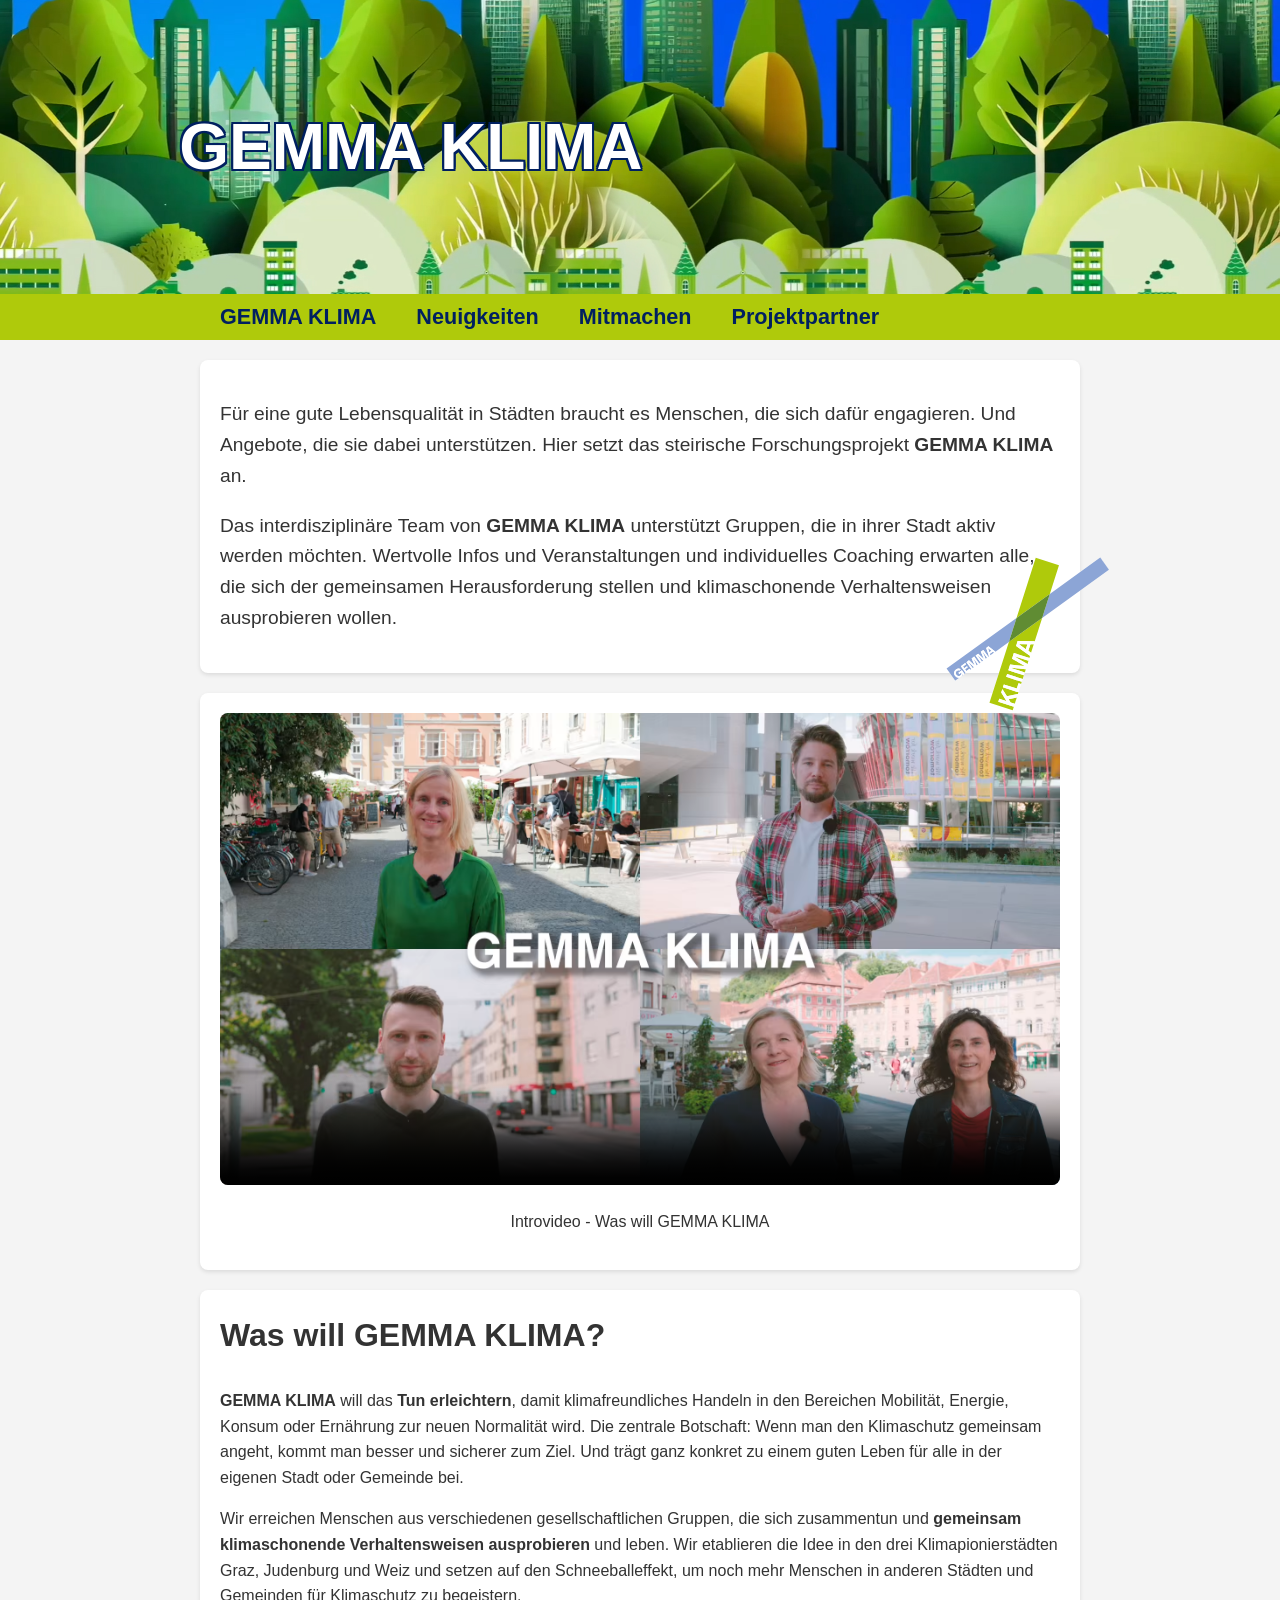
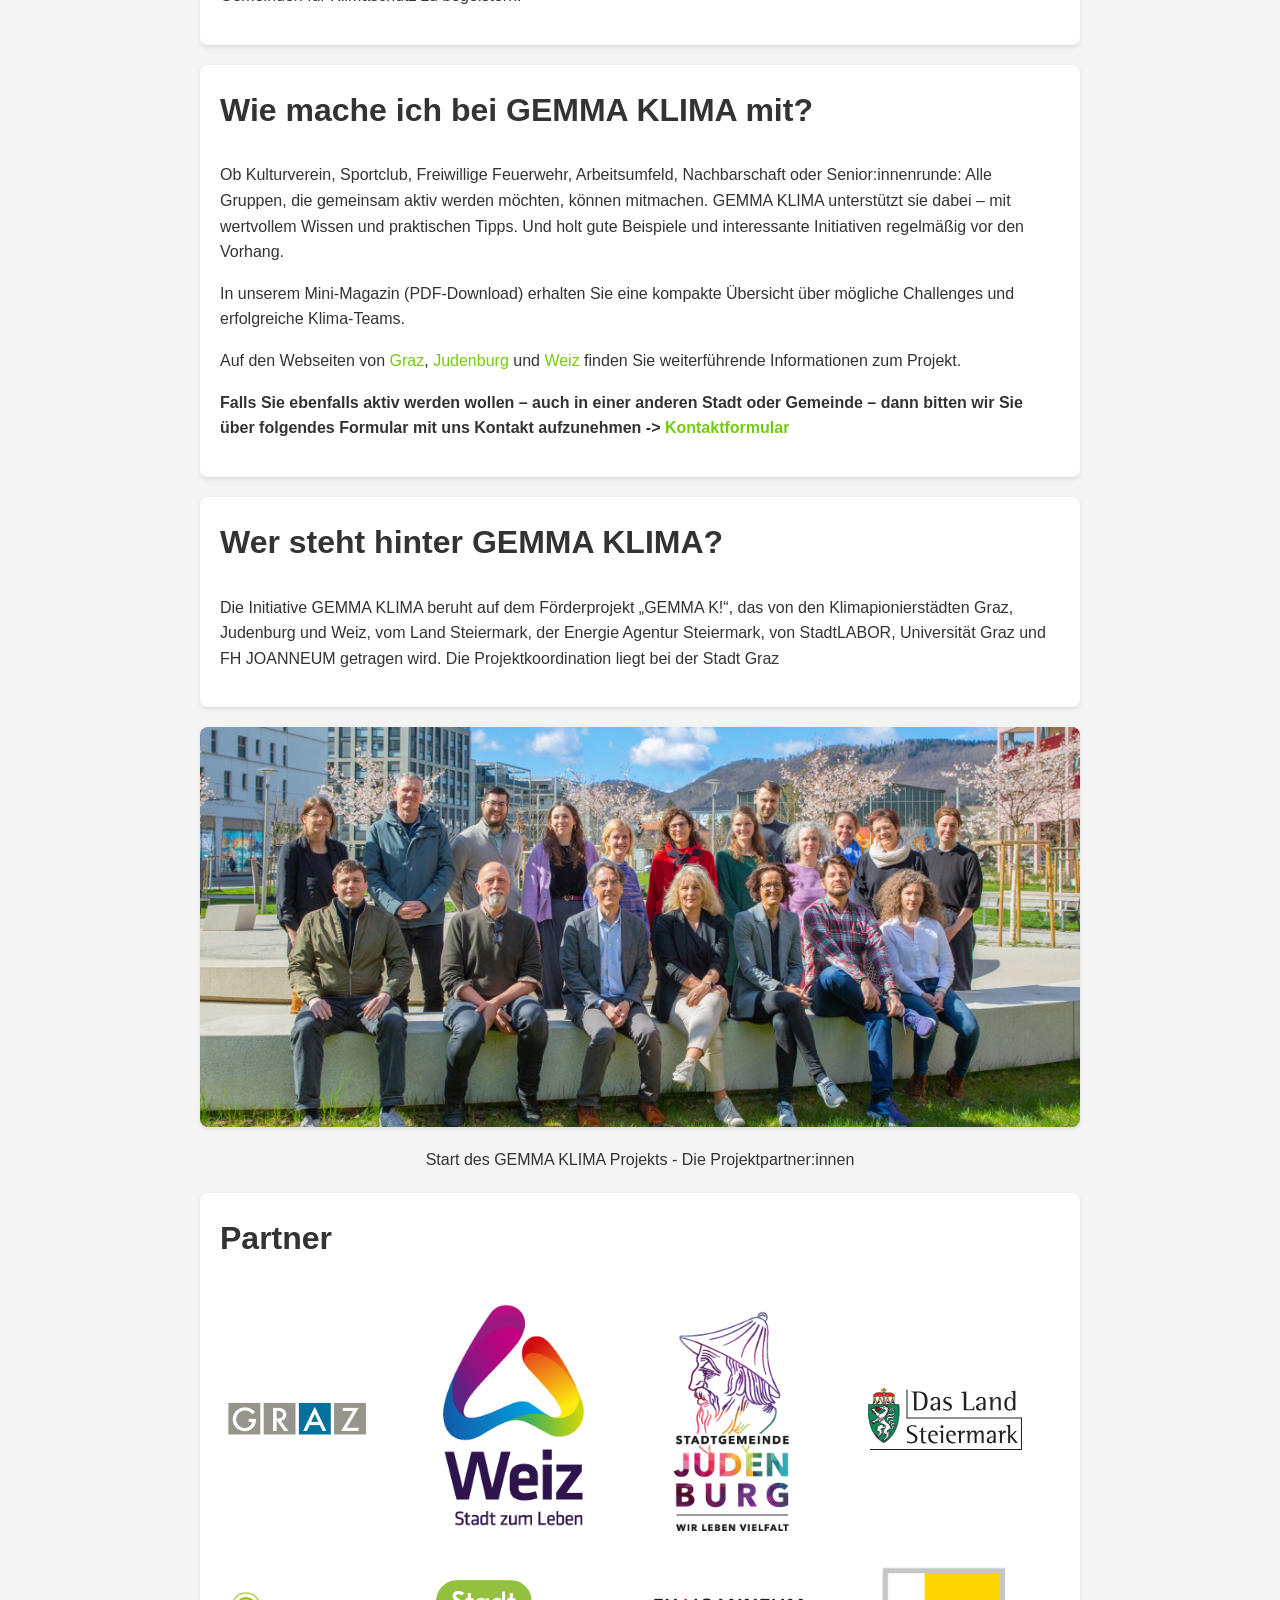
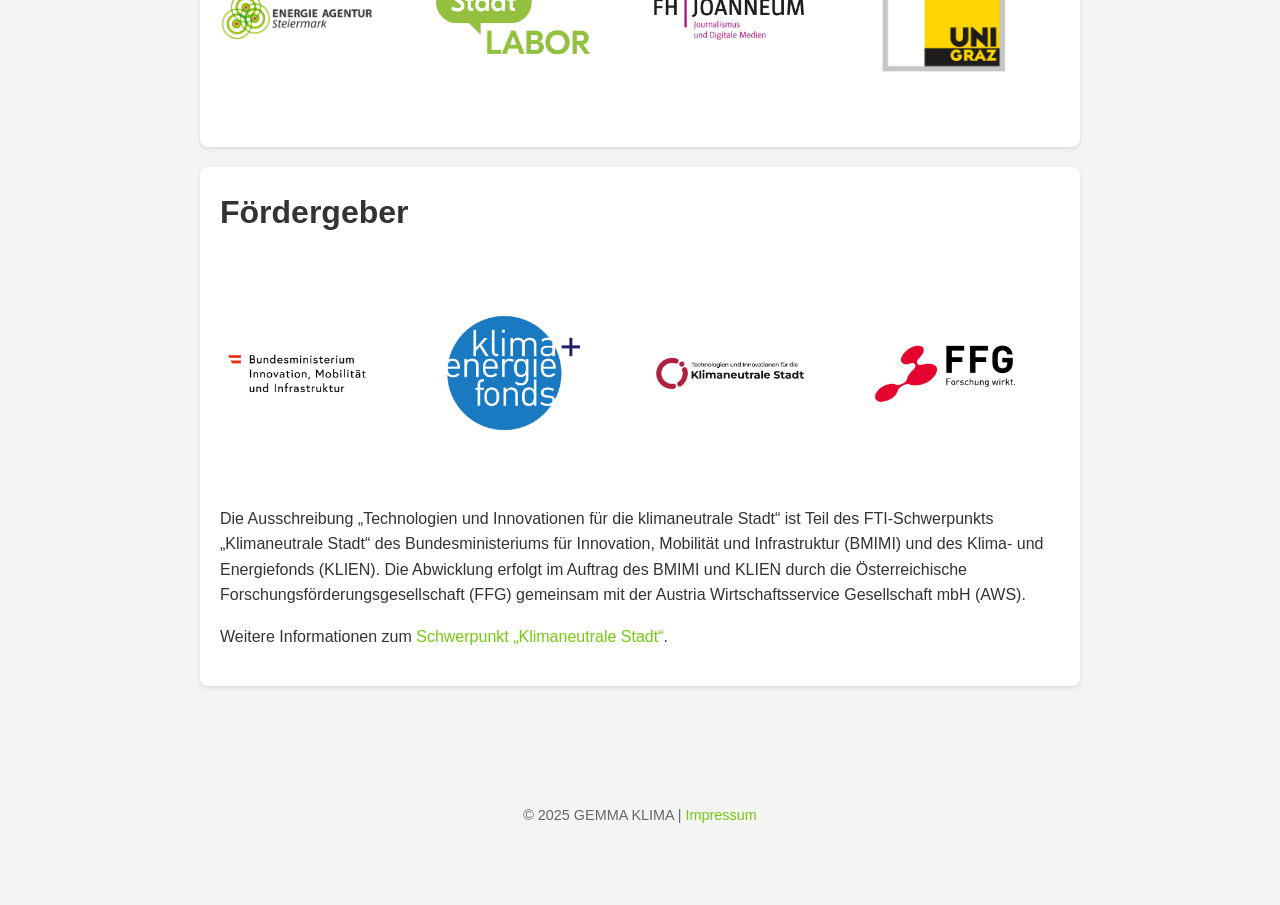
==== index.html @ 90292975 "navleiste mitachen link zu kontaktformular" ====
<!DOCTYPE html>
<html lang="en">
<head>
    <meta charset="UTF-8">
    <meta name="viewport" content="width=device-width, initial-scale=1.0">
    <title>GEMMA KLIMA</title>
    <link rel="stylesheet" href="style.css">
<style id="gl-editor-styles">
.gl-2 {
  background-image: none;
}
</style>
</head>
<body>

    <header>    
        <h1 class="header-h1">GEMMA KLIMA</h1> 
    
    </header>

    <nav class="main-nav" aria-label="Hauptnavigation">
        <ul>
            <li><a href="index.html">GEMMA KLIMA</a></li>
            <li><a href="neuigkeiten.html">Neuigkeiten</a></li>
            <li><a href="kontaktformular.html">Mitmachen</a></li>
            <li><a href="index.html#projektpartner">Projektpartner</a></li>
        </ul>
    </nav>

    <div class="container">
        <main>
            <section id="section1" style="position: relative;">
                <p>Für eine gute Lebensqualität in Städten braucht es Menschen, die sich dafür engagieren. Und Angebote, die sie dabei unterstützen. Hier setzt das steirische Forschungsprojekt <strong>GEMMA KLIMA</strong> an.
				</p>
				<p>
				Das interdisziplinäre Team von <strong>GEMMA KLIMA</strong> unterstützt Gruppen, die in ihrer Stadt aktiv werden möchten. Wertvolle Infos und Veranstaltungen und individuelles Coaching erwarten alle, die sich der gemeinsamen Herausforderung stellen und klimaschonende Verhaltensweisen ausprobieren wollen. 
				</p>
                <img src="./logos/Gemma_Klima_logo-svg.svg" alt="Gemma Klima Logo" style="position: absolute; bottom: -40px; right: -40px; width: 180px; height: auto; z-index: 2; pointer-events: none;">
            </section>
            
            <section id="video">
				<video poster="./bilder/video-startbild.png" controls preload=auto>
					<source src="./videos/Gemma_Klima_video-v2-webm.webm" type="video/webm; codecs=vp9">
					<source src="./videos/Gemma_Klima_video-v2-h264.mp4" type="video/mp4">
				</video>
                <p>Introvideo - Was will GEMMA KLIMA</p>
            </section>
              
            <section id="section5">
                <h2>Was will GEMMA KLIMA?</h2>
                <p><strong>GEMMA KLIMA</strong> will das <strong>Tun erleichtern</strong>, damit klimafreundliches Handeln in den Bereichen Mobilität, Energie, Konsum oder Ernährung zur neuen Normalität wird. Die zentrale Botschaft: Wenn man den Klimaschutz gemeinsam angeht, kommt man besser und sicherer zum Ziel. Und trägt ganz konkret zu einem guten Leben für alle in der eigenen Stadt oder Gemeinde bei.</p>
                <p>
                            Wir erreichen Menschen aus verschiedenen gesellschaftlichen Gruppen, die sich zusammentun und <strong>gemeinsam klimaschonende Verhaltensweisen ausprobieren </strong>und leben. Wir etablieren die Idee in den drei Klimapionierstädten Graz, Judenburg und Weiz und setzen auf den Schneeballeffekt, um noch mehr Menschen in anderen Städten und Gemeinden für Klimaschutz zu begeistern. 
            </p>
            </section>

            <section id="mitmachen">
                <h2>Wie mache ich bei GEMMA KLIMA mit?</h2>
                <p>Ob Kulturverein, Sportclub, Freiwillige Feuerwehr, Arbeitsumfeld, Nachbarschaft oder Senior:innenrunde: Alle Gruppen, die gemeinsam aktiv werden möchten, können mitmachen. GEMMA KLIMA unterstützt sie dabei – mit wertvollem Wissen und praktischen Tipps. Und holt gute Beispiele und interessante Initiativen regelmäßig vor den Vorhang.</p>
                <p>In unserem Mini-Magazin (PDF-Download) erhalten Sie eine kompakte Übersicht über mögliche Challenges und erfolgreiche Klima-Teams.</p>
                <p>Auf den Webseiten von <a href="https://www.klimaschutz.graz.at/cms/beitrag/10448213/11269117/GEMMA_Klima.html">Graz</a>, <a href="https://www.judenburg.at/de/umwelt/GEMMA_KLIMA!.asp">Judenburg</a> und <a href="https://www.weiz.at/Gemeinde/Umwelt-_Klimaschutz/Projekte_zum_Umweltschutz">Weiz</a> finden Sie weiterführende Informationen zum Projekt.</p>
                <p><strong>Falls Sie ebenfalls aktiv werden wollen – auch in einer anderen Stadt oder Gemeinde – dann bitten wir Sie über folgendes Formular mit uns Kontakt aufzunehmen -&gt; <a href="./kontaktformular.html">Kontaktformular</a></strong></p>
            </section>

            <section id="projektpartner">
                <h2>Wer steht hinter GEMMA KLIMA?</h2>
                <p>Die Initiative GEMMA KLIMA beruht auf dem Förderprojekt „GEMMA K!“, das von den Klimapionierstädten Graz, Judenburg und Weiz, vom Land Steiermark, der Energie Agentur Steiermark, von StadtLABOR, Universität Graz und FH JOANNEUM getragen wird. Die Projektkoordination liegt bei der Stadt Graz</p>
            </section>

            <section id="section2" style="position: relative;">
                <!-- Hier ist das Bild als Background für section2 eingebaut - diese section2 also stehen lassen ;) -->
            </section>
            <p>Start des GEMMA KLIMA Projekts - Die Projektpartner:innen</p>
      
            <section id="section9">
                <h2>Partner</h2>
                <div class="logo-container">
                    
                                        <div class="logo-item">
                        <a href="https://www.graz.at/" alt="Stadt Graz" target="_blank">
						<img src="./logos/stadt-graz_farbig_png.png" alt="Stadt Graz">
						</a>
                    </div>
                    <div class="logo-item">
                        <a href="https://www.weiz.at/" alt="Stadt Weiz" target="_blank">
						<img src="./logos/stadt-weiz_png.png" alt="Stadt Weiz">
						</a>
                    </div>
                    <div class="logo-item">
                        <a href="https://www.judenburg.at/de/" alt="Stadt Judenburg" target="_blank">
						<img src="./logos/stadt-judenburg_png.png" alt="Stadt Judenburg">
						</a>
                    </div>
					<div class="logo-item">
                        <a href="https://www.verwaltung.steiermark.at/" alt="Land Steiermark" target="_blank">
						<img src="./logos/land-steiermark.svg" alt="Land Steiermark">
						</a>
                    </div>
                    <div class="logo-item">
                        <a href="https://www.ea-stmk.at/" alt="Energie Agentur Steiermark" target="_blank">
						<img src="./logos/Energie-Agentur_STMK_png.png" alt="Energie Agentur Steiermark">
						</a>
                    </div>
                    <div class="logo-item">
                        <a href="https://stadtlaborgraz.at/" alt="StadtLABOR Graz" target="_blank">
						<img src="./logos/stadtlabor_png.png" alt="StadtLABOR">
						</a>
                    </div>
                    <div class="logo-item">
                        <a href="http://fh-joanneum.at/ijp" alt="FH JOANNEUM Journalismus und Digitale Medien" target="_blank">
						<img src="./logos/fh-joanneum-ijp_png.png" alt="FH JOANNEUM Journalismus und Digitale Medien">
						</a>
                    </div>
                    <div class="logo-item">
                        <a href="https://www.uni-graz.at/de/" alt="Universität Graz" target="_blank">
						<img src="./logos/uni-graz_png.png" alt="Universität Graz">
						</a>
                    </div>
                </div>
            </section>
			
            <section id="section10">
                <h2>Fördergeber</h2>
                <div class="logo-container">
                    <div class="logo-item">
                        <a href="https://www.bmimi.gv.at/" alt="Bundesministerium für Innovation, Wissenschaft und Forschung" target="_blank">
						<img src="./logos/bmimi-logo-srgb_png.png" alt="Bundesministerium für Innovation, Wissenschaft und Forschung">
						</a>
                    </div>
                    <div class="logo-item">
                        <a href="https://www.klimafonds.gv.at/" alt="Klima Energie Fonds" target="_blank">
						<img src="./logos/KLIEN-LOGO-png.png" alt="Klima Energie Fonds">
						</a>
                    </div>
                    <div class="logo-item">
                        <a href="https://www.klimaneutralestadt.at/de/" alt="Klimaschutz Netzwerk Steiermark" target="_blank">
						<img src="./logos/logo_kns_tui_png.png" alt="Klimaschutz Netzwerk Steiermark">
						</a>
                    </div>
                    <div class="logo-item">
                        <a href="https://www.ffg.at/" alt="Forschungsförderungsgesellschaft" target="_blank">
						<img src="./logos/FFG_Logo_DE_CMYK_png.png" alt="Forschungsförderungsgesellschaft">
						</a>
                    </div>
                </div>
                <p>
                    Die Ausschreibung „Technologien und Innovationen für die klimaneutrale Stadt“ ist Teil des FTI-Schwerpunkts „Klimaneutrale Stadt“ des Bundesministeriums für Innovation, Mobilität und Infrastruktur (BMIMI) und des Klima- und Energiefonds (KLIEN). Die Abwicklung erfolgt im Auftrag des BMIMI und KLIEN durch die Österreichische Forschungsförderungsgesellschaft (FFG) gemeinsam mit der Austria Wirtschaftsservice Gesellschaft mbH (AWS).
					
                </p>
                <p>
                    Weitere Informationen zum <a href="https://www.klimaneutralestadt.at/de/">Schwerpunkt „Klimaneutrale Stadt“</a>.
                </p>
            </section>
        </main>
    </div>

    <footer>
        <p>&copy; 2025 GEMMA KLIMA 
            | <a href="impressum.html">Impressum</a>
        </p>
    </footer>

</body>
</html>
---- style.css ----
/* Gemma Klima Styles - extracted from test-resp.html */
* {
    box-sizing: border-box;
}
body {
    font-family: Helvetica, sans-serif;
    line-height: 1.6;
    margin: 0;
    padding: 0;
    background-color: #f4f4f4;
    color: #333;
}
.container {
    max-width: 1000px;
    margin: auto;
    overflow: auto;
    padding: 0 20px;
}
.main-nav {
    background: #afca0b;
    position: sticky;
    top: 0;
    z-index: 100;
}
.main-nav ul {
    list-style: none;
    margin: 0 auto;
    padding: 0.75rem calc(20px + clamp(15px, 3vw, 20px));
    display: flex;
    flex-wrap: wrap;
    align-items: center;
    gap: 0.5rem 2.5rem;
    max-width: 1000px;
}
.main-nav li {
    display: flex;
    align-items: center;
}
.main-nav a {
    color: #002060;
    font-weight: bold;
    text-decoration: none;
    font-size: clamp(1.1rem, 2.5vw, 1.35rem);
    line-height: 1;
    display: inline-flex;
    align-items: center;
}
.main-nav a:hover {
    color: #fff;
    text-decoration: none;
}
#mitmachen,
#projektpartner {
    scroll-margin-top: 4rem;
}
header {
    background: #bdd80d url('./bilder/Tomislav-HG-VIdeo_small.jpg') center/cover no-repeat;
    color: #fff;
    padding: 4rem 2rem;
    text-align: left;
    display: flex;
    justify-content: space-between;
    align-items: center;
    flex-wrap: wrap;
    gap: 1rem;
}
.header-h1 {
    font-size: clamp(2rem, 5vw, 4rem);
    font-weight: bold;
    margin: 0;
    flex: 1;
    min-width: 200px;
    text-shadow:
        -2px -2px 0 #002060,
        2px -2px 0 #002060,
        -2px 2px 0 #002060,
        2px 2px 0 #002060,
        0 2px 0 #002060,
        2px 0 0 #002060,
        0 -2px 0 #002060,
        -2px 0 0 #002060;
}
.header-img {
    width: clamp(150px, 25vw, 300px);
    height: auto;
    max-height: 300px;
    object-fit: contain;
}
.section0-left {
    text-align: left;
}
.section0-right {
    text-align: right;
}

section {
    background: #fff;
    margin: 20px 0;
    padding: clamp(15px, 3vw, 20px);
    border-radius: 8px;
    box-shadow: 0 2px 4px rgba(0,0,0,0.1);
}

#section1 {
    font-family: 'Helvetica', sans-serif;
    font-size: clamp(1rem, 2.5vw, 1.2rem);
}

#section8 {
  margin-top: -30px;
  padding: 0px;
  height: clamp(100px,50vw,500px);
  background-image: url(./bilder/GEMMA-KLIMA_Treffs_Graz_neu.jpg);
  background-size: contain;
  background-position: top;
  background-repeat: no-repeat;
  margin-bottom: -50px;
}

#section2 {
    height: clamp(500px, 100vh, 600px);
    background-image: url(./bilder/GEMMA-KLIMA_Gruppenbild.jpg);
    background-size: cover;
    background-position: center;
    background-repeat: no-repeat;
}

#section2 + p {
    text-align: center;
}


#video {
    text-align: center;
}
#video video {
    max-width: 100%;
    height: auto;
    border-radius: 8px;
}
h2 {
    font-size: clamp(1.5rem, 3vw, 2rem);
    margin-top: 0;
}
ul {
    padding-left: clamp(15px, 3vw, 20px);
}

a {
    color: #73ca10;
    text-decoration: none;
}

a:hover {
    color: #4c8808;
    text-decoration: underline;
}
footer {
    text-align: center;
    padding: clamp(2rem, 5vw, 10%);
    margin-top: 20px;
    font-size: clamp(0.8rem, 2vw, 0.9rem);
    color: #666;
}
.form-group-set {
    border: none;
    margin: 0 0 1.5rem 0;
    padding: 0;
}
.form-group-set legend {
    font-size: clamp(1.1rem, 2.5vw, 1.3rem);
    font-weight: bold;
    margin-bottom: 1rem;
    padding: 0;
}
.form-group {
    margin-bottom: 1.25rem;
}
.form-group label {
    display: block;
    margin-bottom: 0.4rem;
    font-weight: bold;
}
.form-group input[type="text"],
.form-group input[type="email"],
.form-group input[type="tel"],
.form-group textarea {
    width: 100%;
    max-width: 100%;
    padding: 0.7rem 0.85rem;
    border: 1px solid #ccc;
    border-radius: 8px;
    font-family: Helvetica, sans-serif;
    font-size: 1rem;
    line-height: 1.4;
    color: #333;
    background: #fff;
}
.form-group input[type="text"]:focus,
.form-group input[type="email"]:focus,
.form-group input[type="tel"]:focus,
.form-group textarea:focus {
    outline: 2px solid #73ca10;
    outline-offset: 1px;
    border-color: #73ca10;
}
.form-check {
    display: flex;
    align-items: flex-start;
    gap: 0.6rem;
    margin-bottom: 1rem;
}
.form-check input[type="checkbox"] {
    width: 1.15rem;
    height: 1.15rem;
    margin-top: 0.2rem;
    flex-shrink: 0;
    accent-color: #73ca10;
    cursor: pointer;
}
.form-check label {
    font-weight: normal;
    cursor: pointer;
}
.form-group textarea {
    min-height: 120px;
    resize: vertical;
}
.required {
    color: #73ca10;
}
.form-hinweis {
    margin: 1.25rem 0 0.75rem 0;
    font-size: 0.95rem;
}
.form-submit {
    display: inline-block;
    margin: 0.5rem 0 0 0;
    padding: 0.75rem 1.75rem;
    border: none;
    border-radius: 8px;
    background: #73ca10;
    color: #fff;
    font-family: Helvetica, sans-serif;
    font-size: 1rem;
    font-weight: bold;
    cursor: pointer;
}
.form-submit:hover {
    background: #4c8808;
}
.form-submit:disabled {
    opacity: 0.65;
    cursor: wait;
}
.form-status {
    margin: 0.75rem 0 1.5rem 0;
    min-height: 1.4em;
}
.form-status.success {
    color: #4c8808;
    font-weight: bold;
}
.form-status.error {
    color: #b00020;
    font-weight: bold;
}
.form-honey {
    position: absolute;
    left: -9999px;
    width: 1px;
    height: 1px;
    overflow: hidden;
}
.logo-container {
    display: grid;
    grid-template-columns: repeat(4, 1fr);
    justify-items: center;
    align-items: center;
    gap: 1.5rem;
    padding: 2rem 0;
}
.logo-item {
    display: flex;
    justify-content: center;
    align-items: center;
    max-width: 200px;
    max-height: 200px;
}
.logo-item img {
    max-width: 80%;
    max-height: 80%;
    width: auto;
    height: auto;
    object-fit: contain;
}
@media (max-width: 480px) {
    .container {
        padding: 0 15px;
    }
    .main-nav ul {
        padding-left: calc(15px + 15px);
        padding-right: calc(15px + 15px);
    }
    header {
        flex-direction: column;
        text-align: center;
        padding: 3rem 2rem;
    }
    .header-h1 {
        font-size: 2.5rem;
        margin-bottom: 1rem;
    }
    .header-img {
        width: 200px;
        height: auto;
    }
    section {
        margin: 15px 0;
        padding: 15px;
    }
    #section2 {
        height: 200px;
    }
    .logo-container {
        grid-template-columns: repeat(4, 1fr);
        gap: 1rem;
        padding: 1rem 0;
    }
    .logo-item {
        max-width: 120px;
        max-height: 120px;
    }
}
@media (min-width: 481px) and (max-width: 800px) {
    .container {
        padding: 0 20px;
    }
    header {
        padding: 4rem 3rem;
    }
    .header-h1 {
        font-size: 3rem;
    }
    .header-img {
        width: 250px;
    }
    #section2 {
        height: 300px;
    }
    .logo-container {
        grid-template-columns: repeat(4, 1fr);
        gap: 1rem;
    }
    .logo-item {
        max-width: 120px;
        max-height: 120px;
    }
}
@media (min-width: 801px) {
    .container {
        padding: 0 40px;
    }
    .main-nav ul {
        padding-left: calc(40px + clamp(15px, 3vw, 20px));
        padding-right: calc(40px + clamp(15px, 3vw, 20px));
    }
    header {
        padding: 4rem 6rem;
    }
    .header-h1 {
        font-size: 4rem;
        padding-left: 5%;
    }
    .header-img {
        width: 300px;
        margin-bottom: -80px;
    }
    #section2 {
        height: 400px;
    }
    .content-grid {
        display: grid;
        grid-template-columns: 1fr 1fr;
        gap: 2rem;
        align-items: start;
    }
    .content-grid section {
        margin: 0;
    }
}
@media (min-width: 1200px) {
    .container {
        padding: 0 60px;
    }
    .main-nav ul {
        padding-left: calc(60px + clamp(15px, 3vw, 20px));
        padding-right: calc(60px + clamp(15px, 3vw, 20px));
    }
    header {
        padding: 6rem 8rem;
    }
}
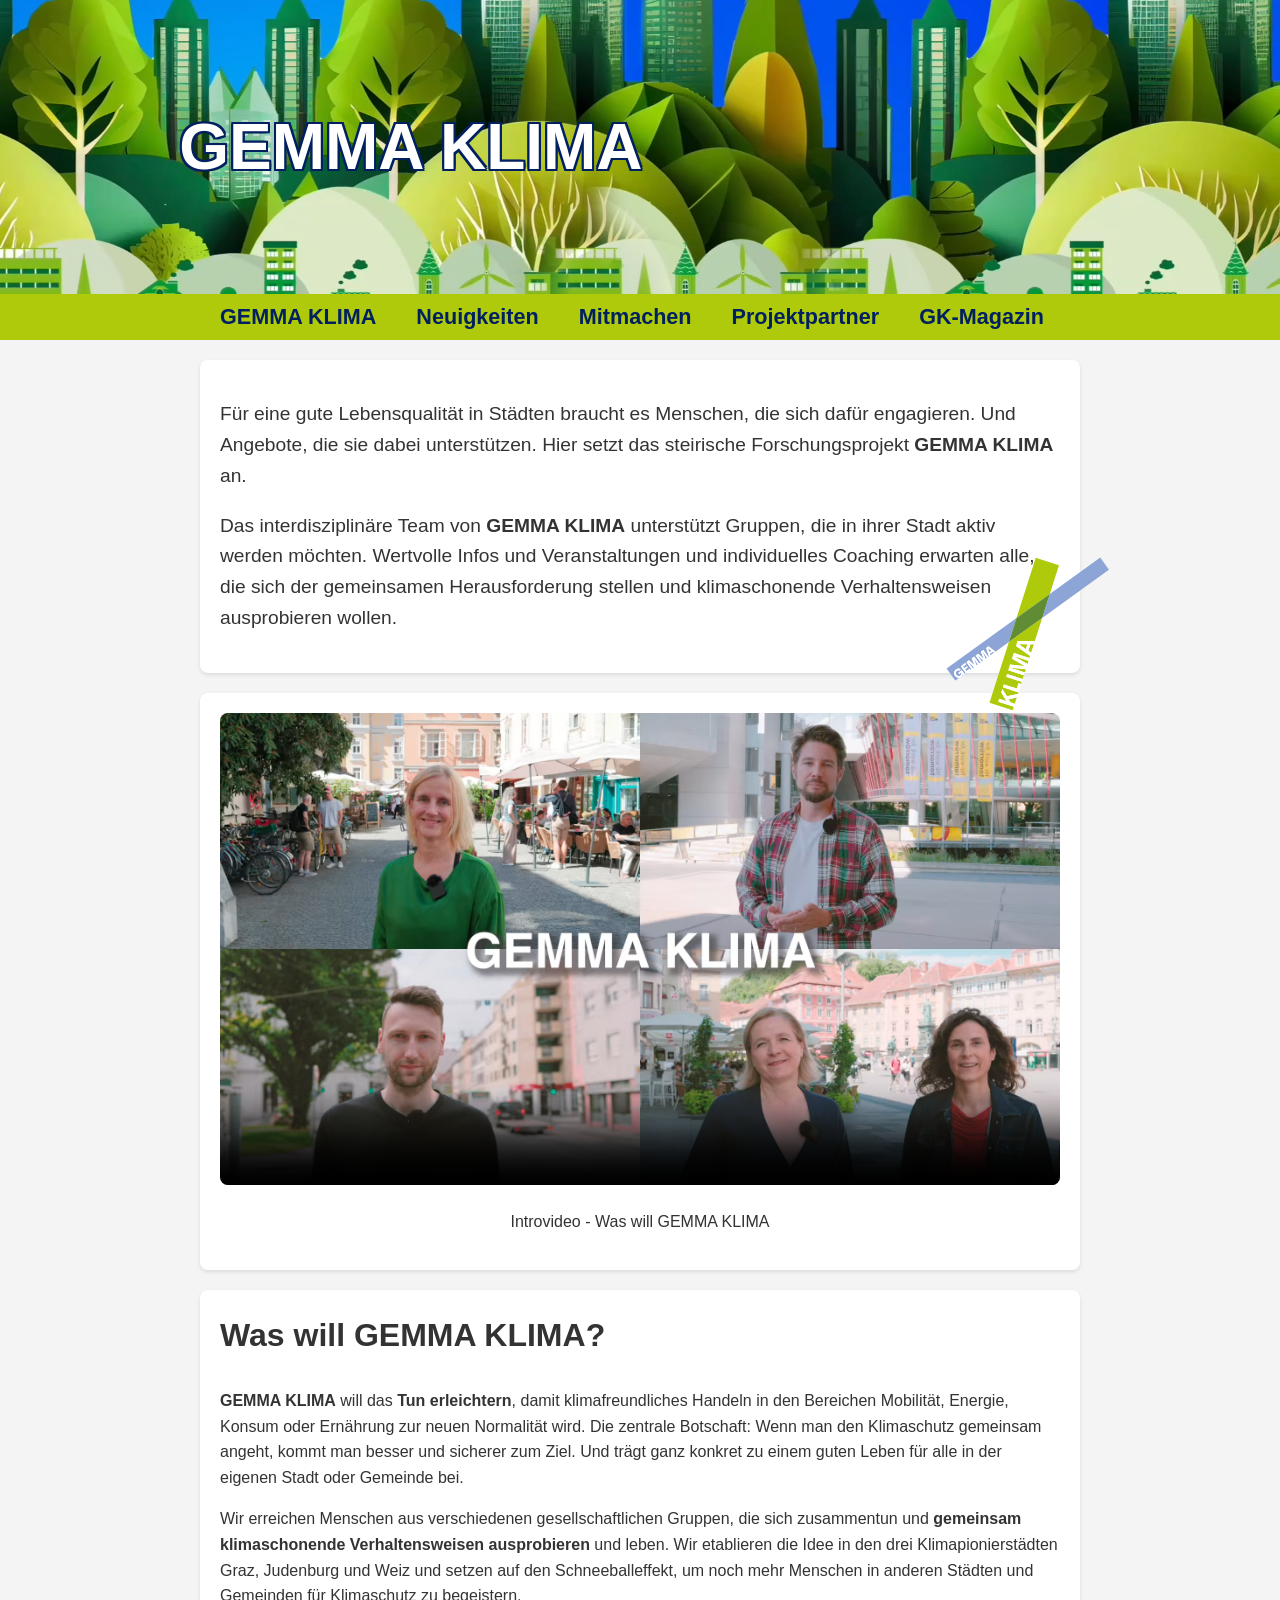
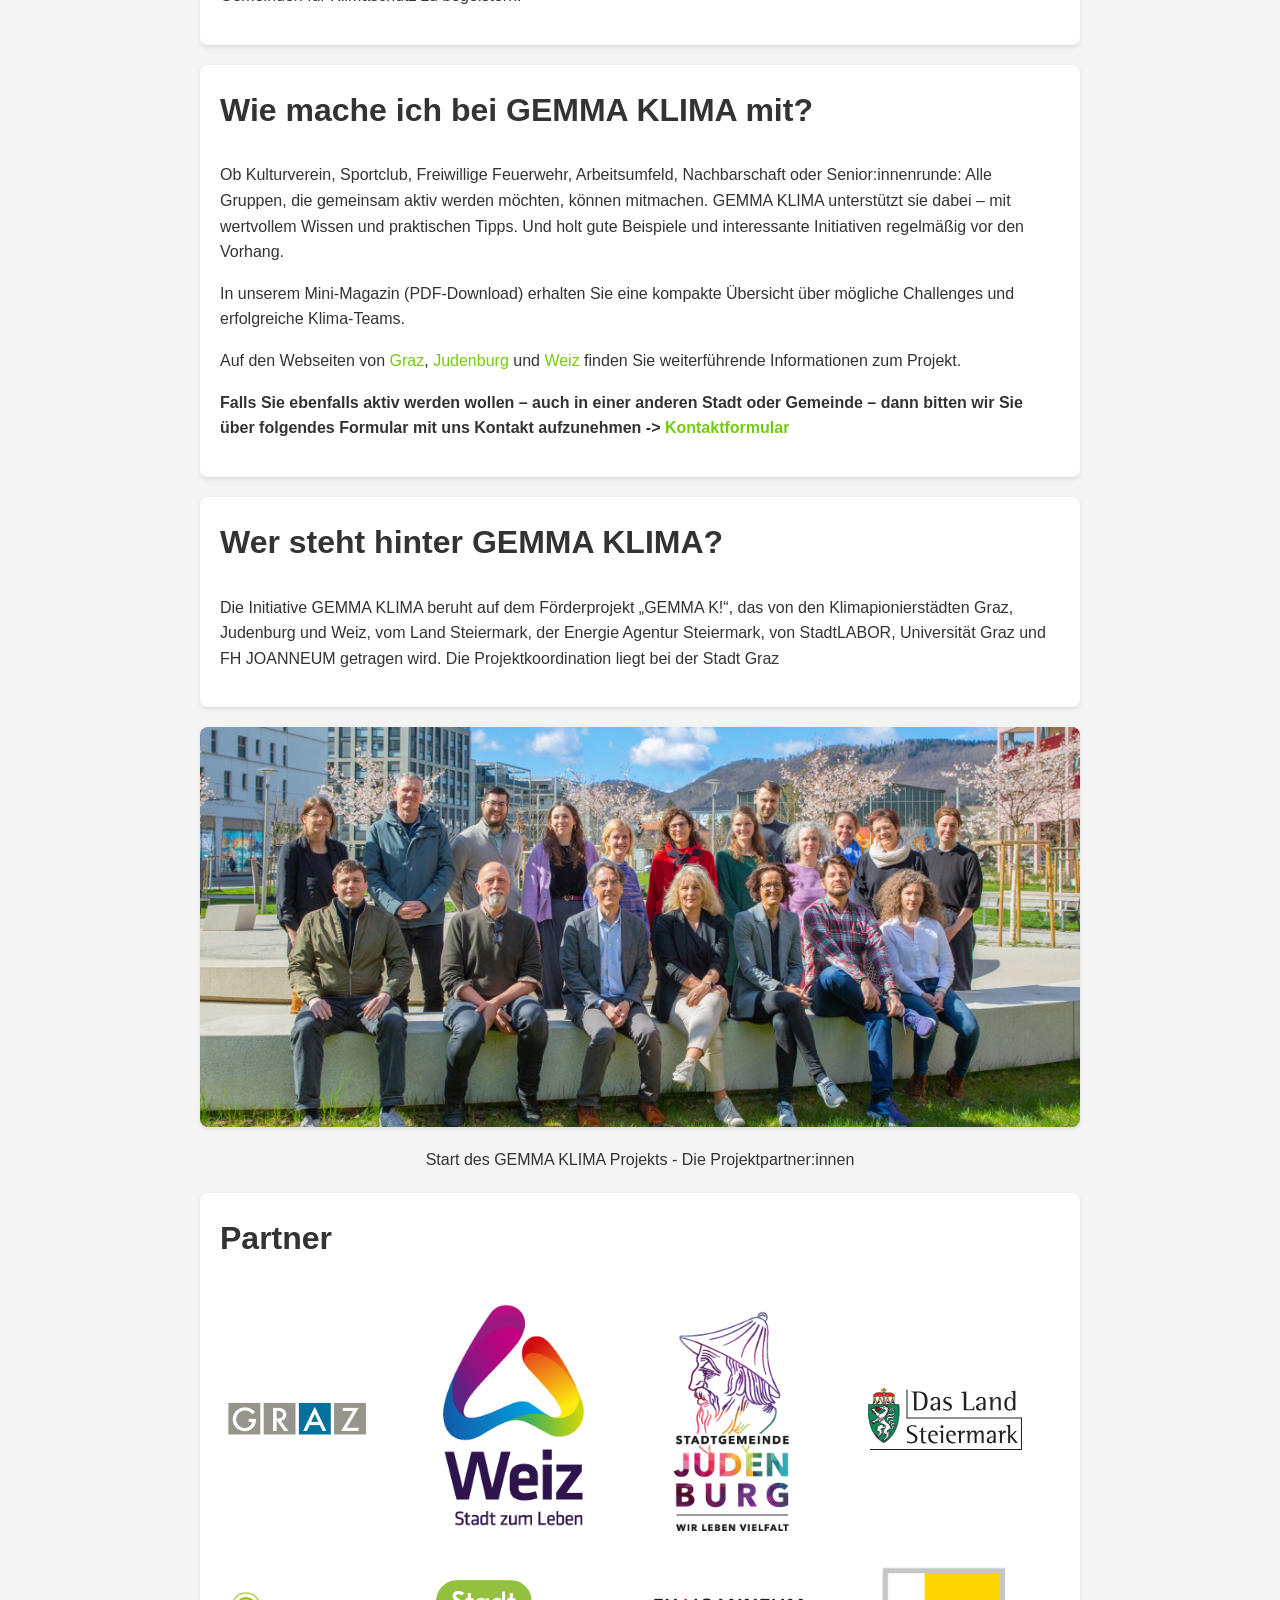
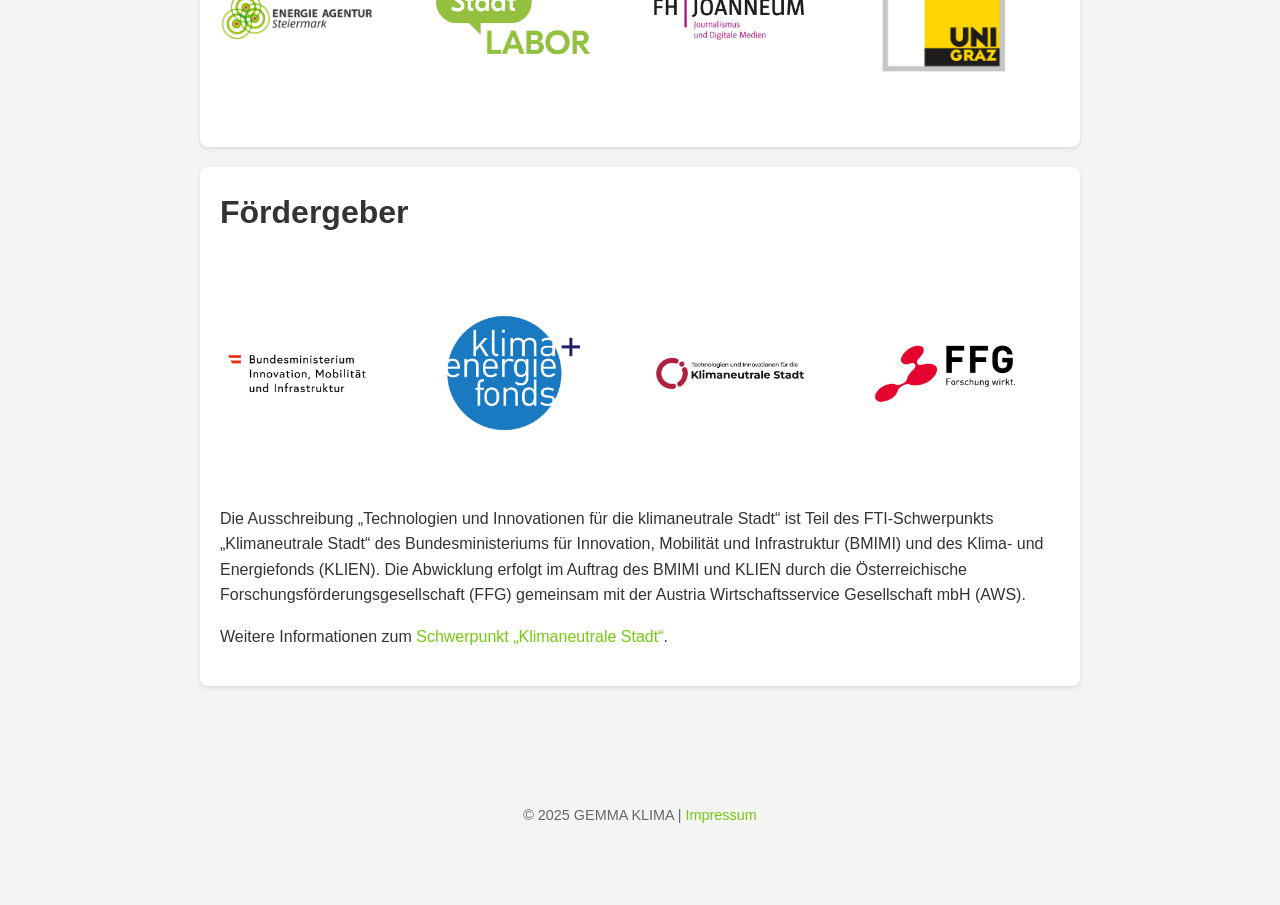
==== commit f49dfa37: "gk-Magazin in menu zum download eingefügt" ====
--- a/index.html
+++ b/index.html
@@ -22,8 +22,9 @@
         <ul>
             <li><a href="index.html">GEMMA KLIMA</a></li>
             <li><a href="neuigkeiten.html">Neuigkeiten</a></li>
-            <li><a href="kontaktformular.html">Mitmachen</a></li>
+            <li><a href="index.html#mitmachen">Mitmachen</a></li>
             <li><a href="index.html#projektpartner">Projektpartner</a></li>
+            <li><a href="./downloads/minimagazin_gk.pdf">GK-Magazin</a></li>
         </ul>
     </nav>
 
--- a/style.css
+++ b/style.css
@@ -100,6 +100,25 @@
     border-radius: 8px;
     box-shadow: 0 2px 4px rgba(0,0,0,0.1);
 }
+.news-item {
+    display: grid;
+    grid-template-columns: minmax(0, 1fr) 250px;
+    column-gap: 1.25rem;
+    align-items: start;
+}
+.news-item__body {
+    min-width: 0;
+}
+.news-item__body > *:first-child {
+    margin-top: 0;
+}
+.news-item__image {
+    width: 250px;
+    height: 250px;
+    display: block;
+    object-fit: cover;
+    background: #e8e8e8;
+}
 
 #section1 {
     font-family: 'Helvetica', sans-serif;
@@ -184,6 +203,7 @@
 .form-group input[type="text"],
 .form-group input[type="email"],
 .form-group input[type="tel"],
+.form-group select,
 .form-group textarea {
     width: 100%;
     max-width: 100%;
@@ -196,9 +216,13 @@
     color: #333;
     background: #fff;
 }
+.form-group select {
+    cursor: pointer;
+}
 .form-group input[type="text"]:focus,
 .form-group input[type="email"]:focus,
 .form-group input[type="tel"]:focus,
+.form-group select:focus,
 .form-group textarea:focus {
     outline: 2px solid #73ca10;
     outline-offset: 1px;
@@ -294,6 +318,18 @@
     height: auto;
     object-fit: contain;
 }
+@media (max-width: 600px) {
+    .news-item {
+        grid-template-columns: 1fr;
+    }
+    .news-item__image {
+        width: 100%;
+        max-width: 250px;
+        height: auto;
+        aspect-ratio: 1 / 1;
+        justify-self: start;
+    }
+}
 @media (max-width: 480px) {
     .container {
         padding: 0 15px;
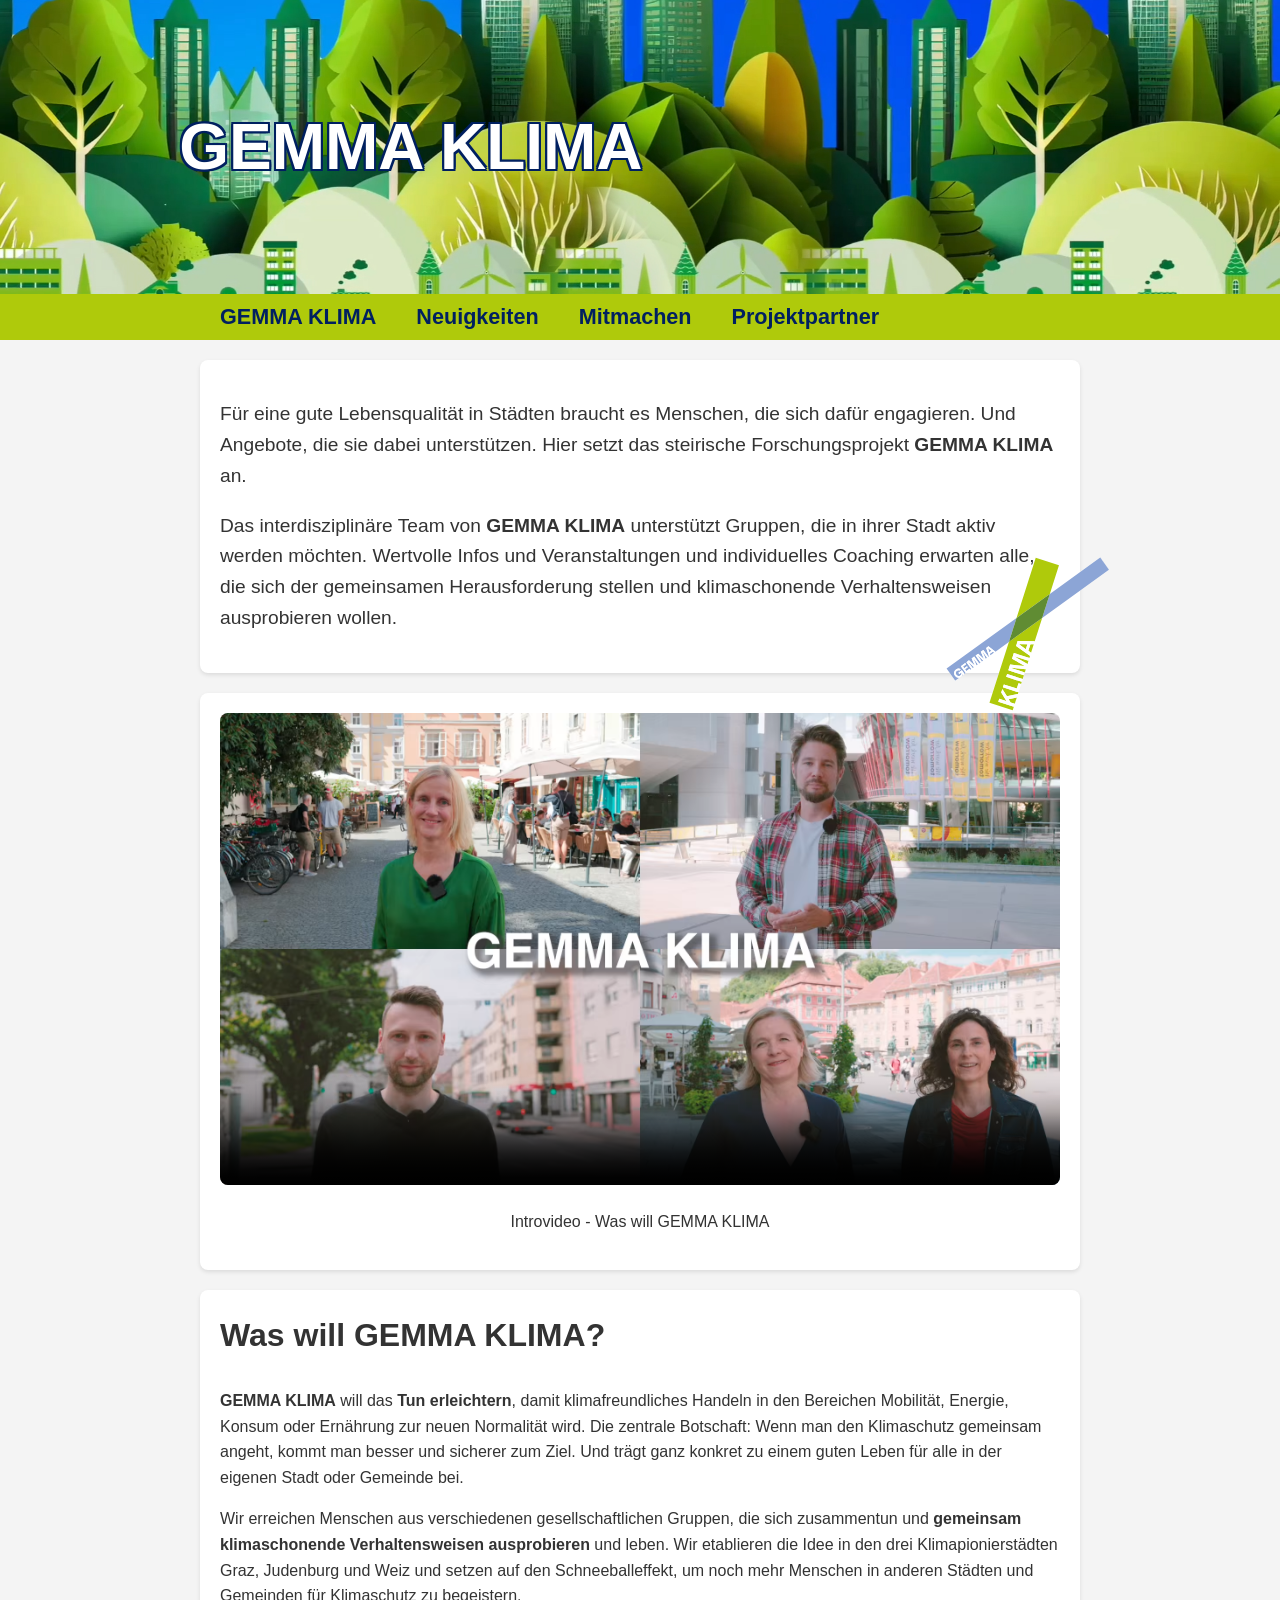
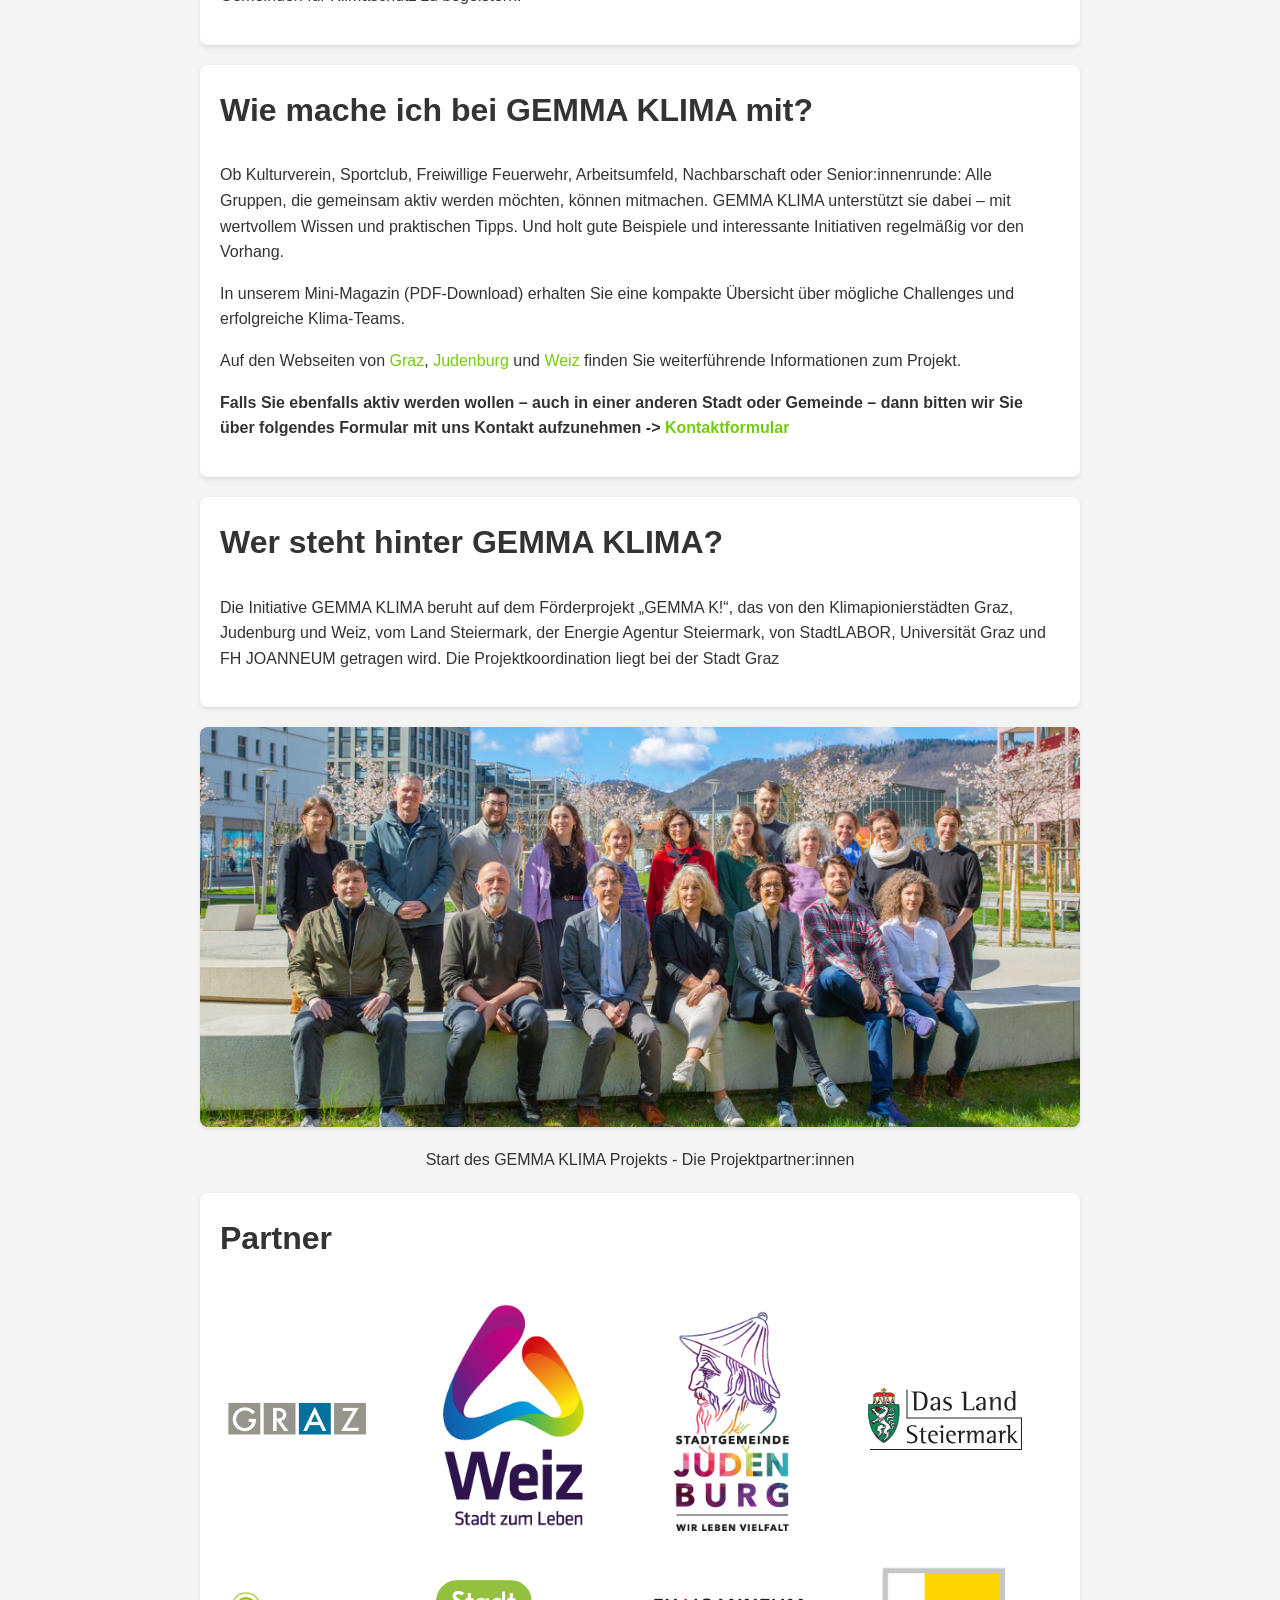
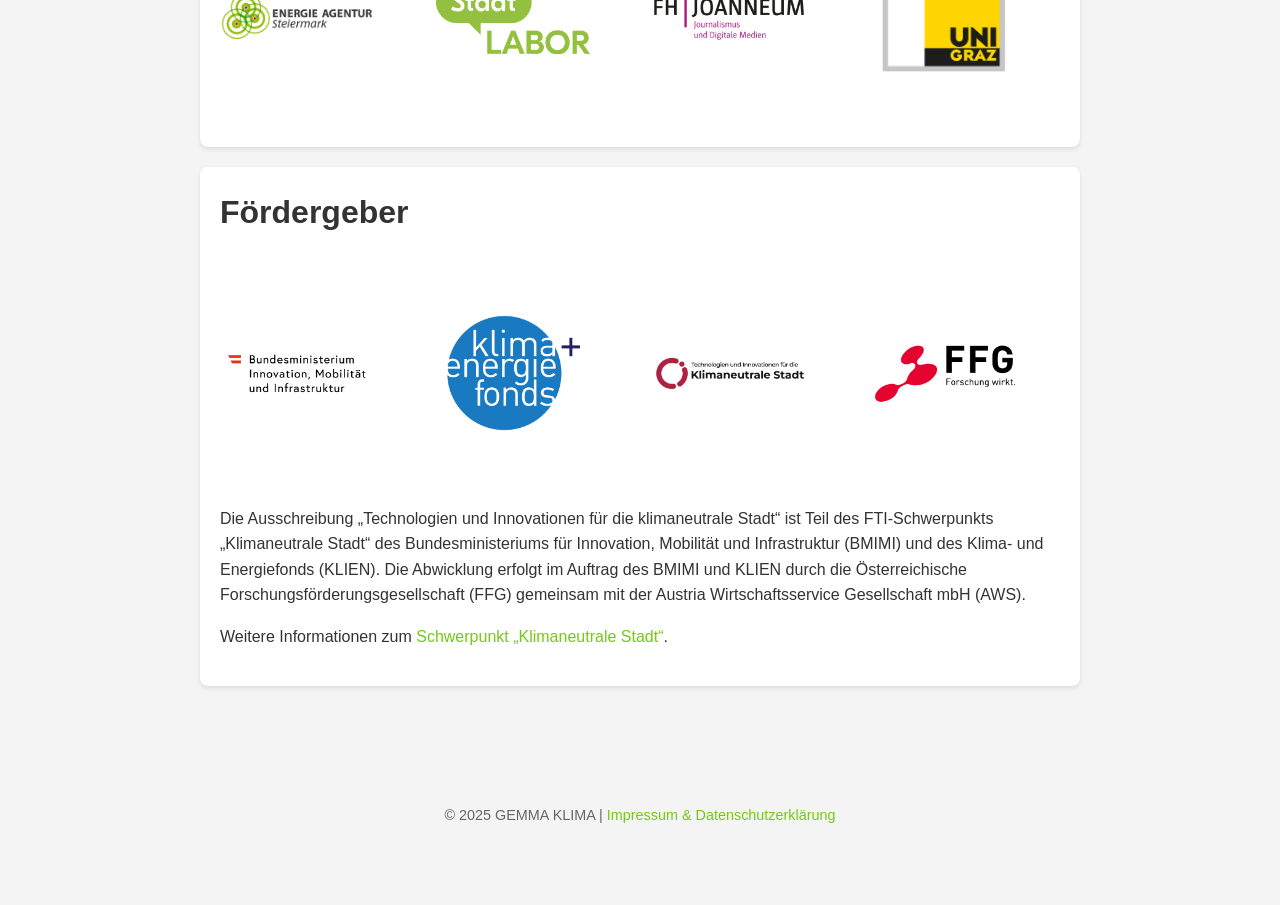
==== commit 0b227a9f: "downloads auskomentiert und kleine updates" ====
--- a/index.html
+++ b/index.html
@@ -24,7 +24,7 @@
             <li><a href="neuigkeiten.html">Neuigkeiten</a></li>
             <li><a href="index.html#mitmachen">Mitmachen</a></li>
             <li><a href="index.html#projektpartner">Projektpartner</a></li>
-            <li><a href="./downloads/minimagazin_gk.pdf">GK-Magazin</a></li>
+            <!--<li><a href="downloads.html">Downloads</a></li>-->
         </ul>
     </nav>
 
@@ -157,7 +157,7 @@
 
     <footer>
         <p>&copy; 2025 GEMMA KLIMA 
-            | <a href="impressum.html">Impressum</a>
+            | <a href="impressum.html">Impressum & Datenschutzerklärung</a>
         </p>
     </footer>
 
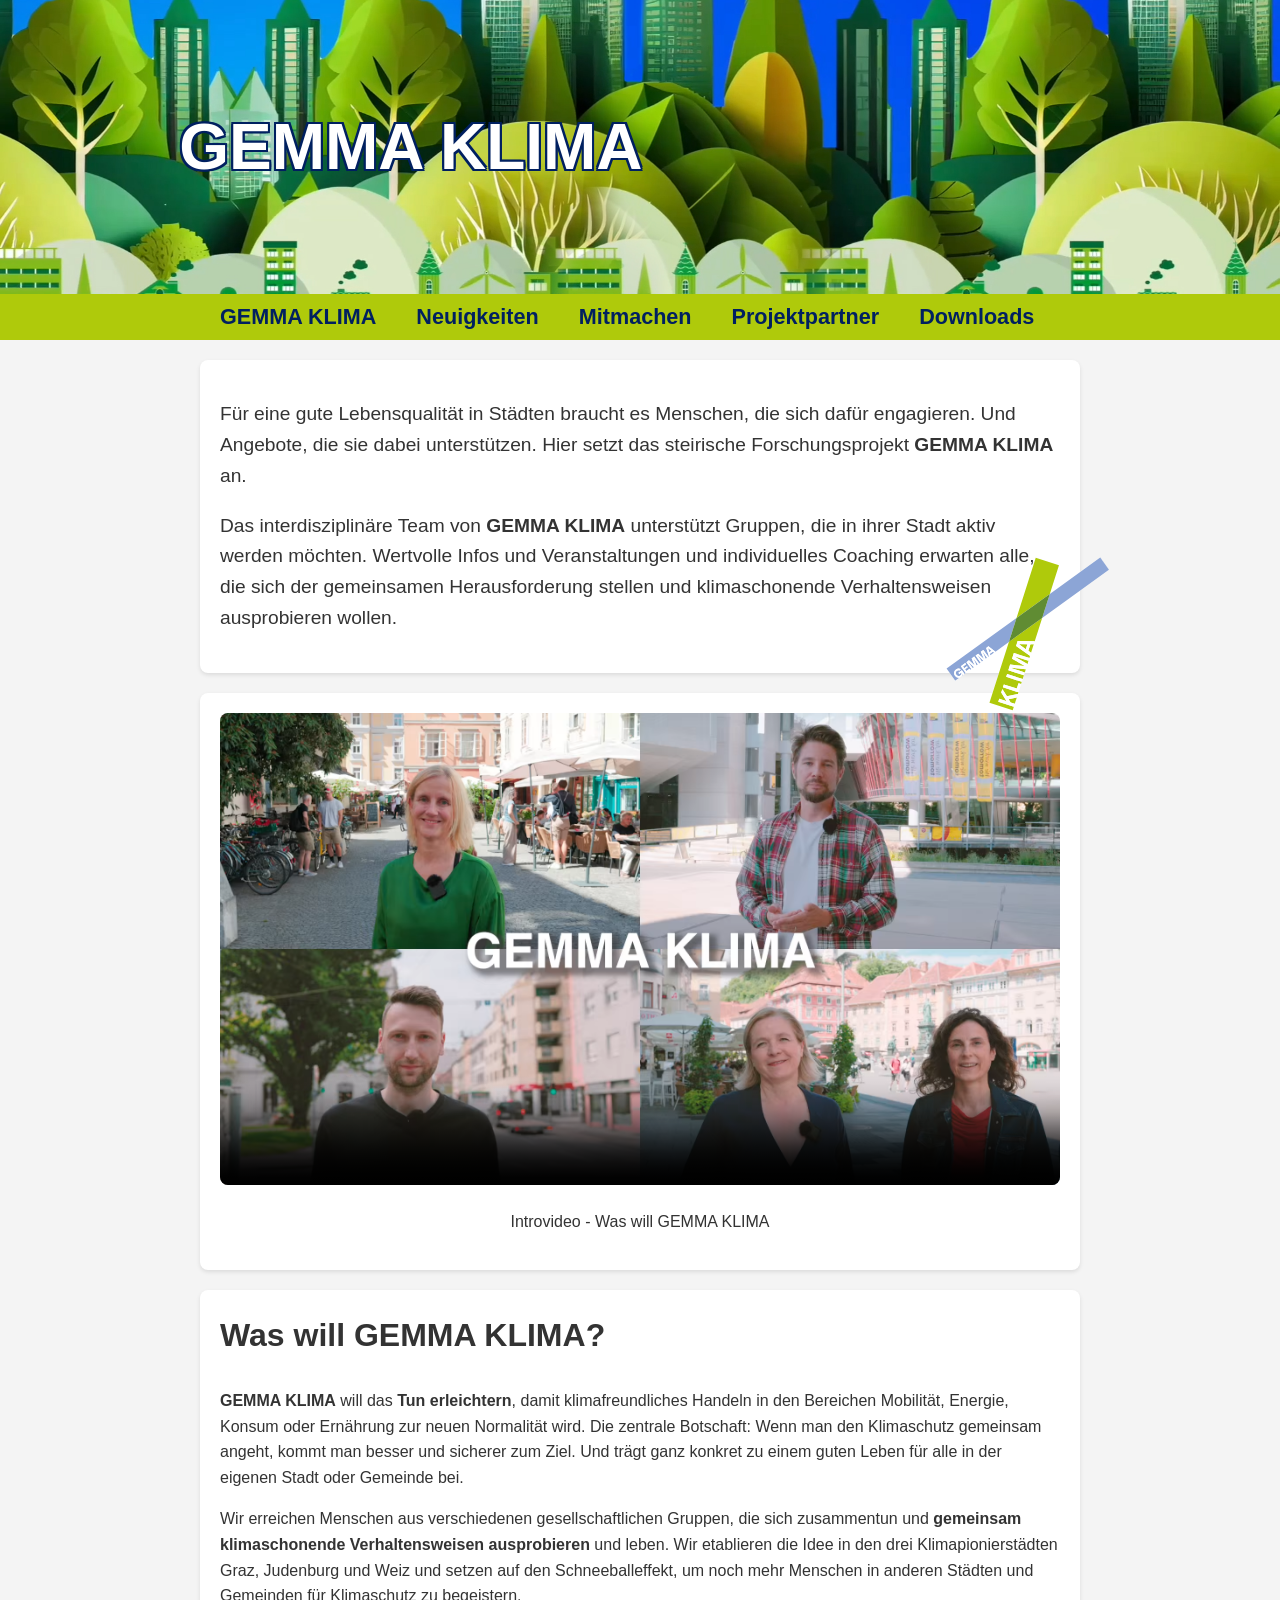
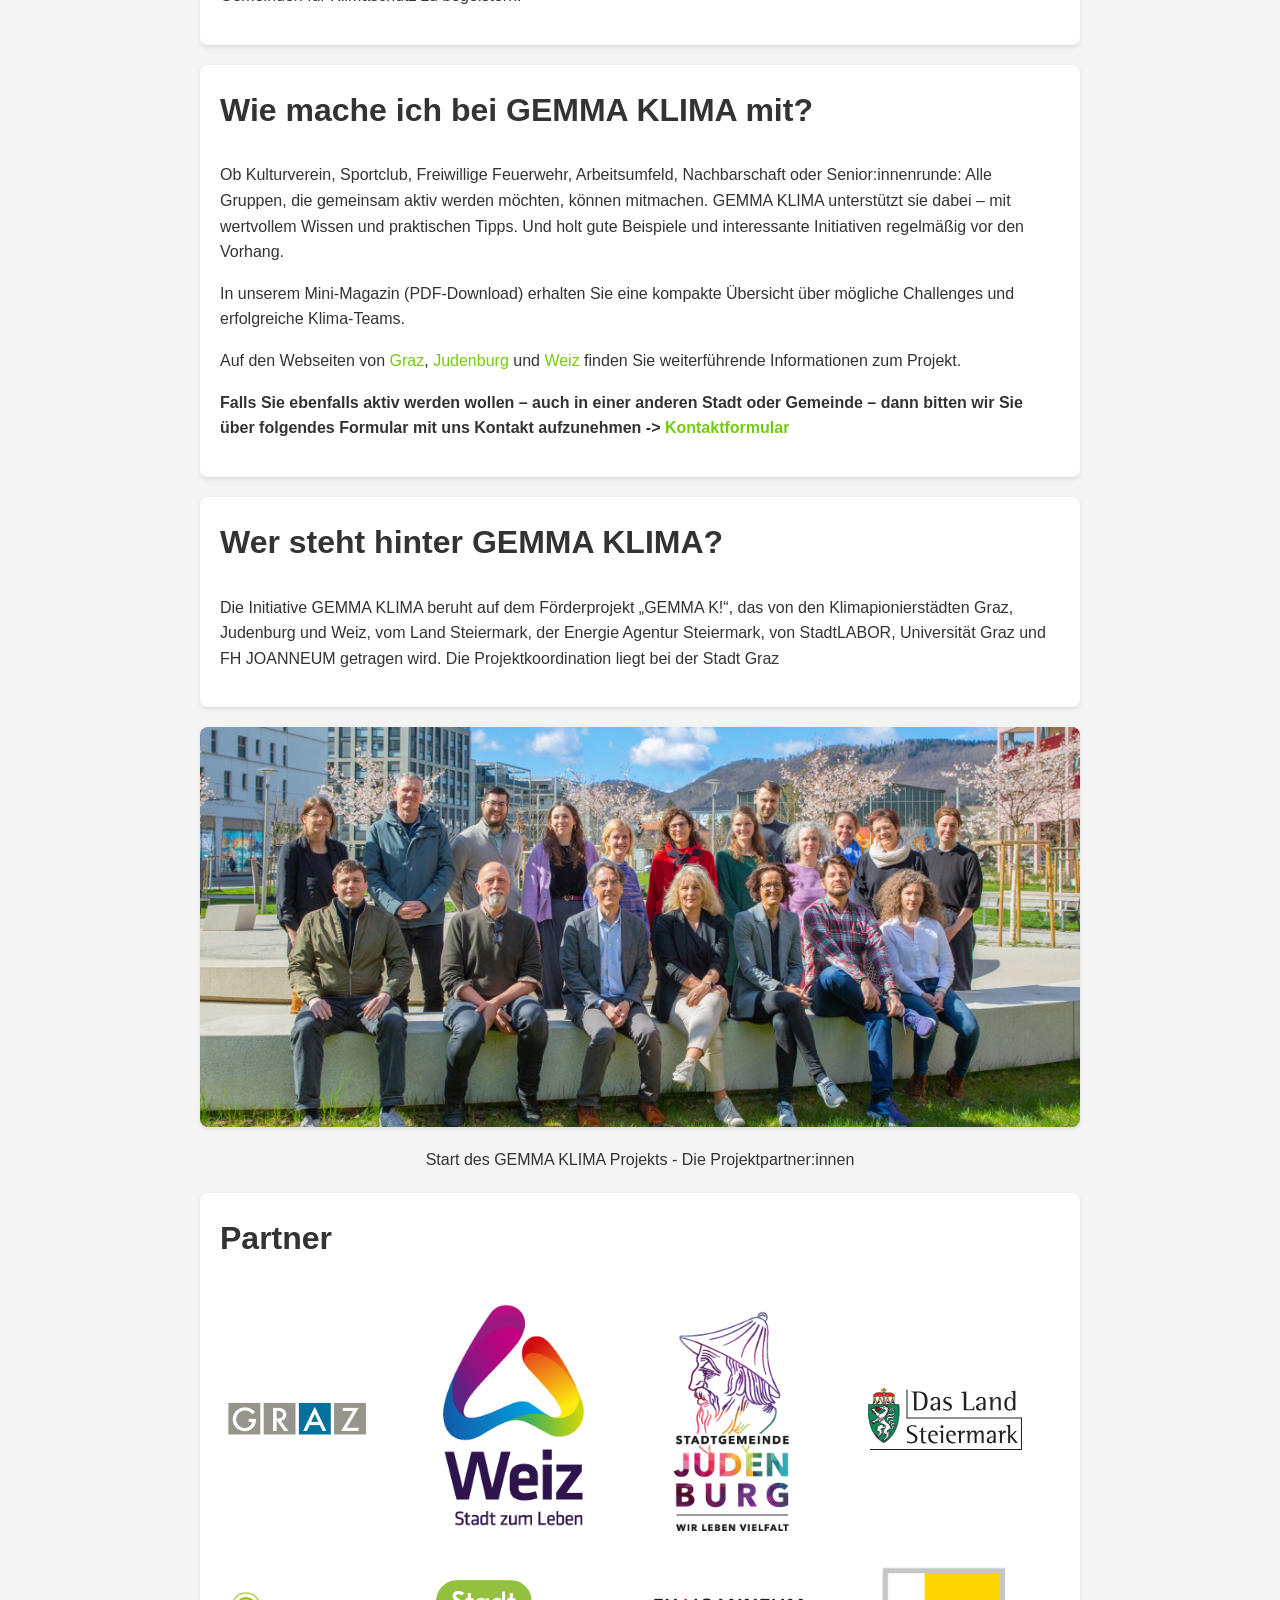
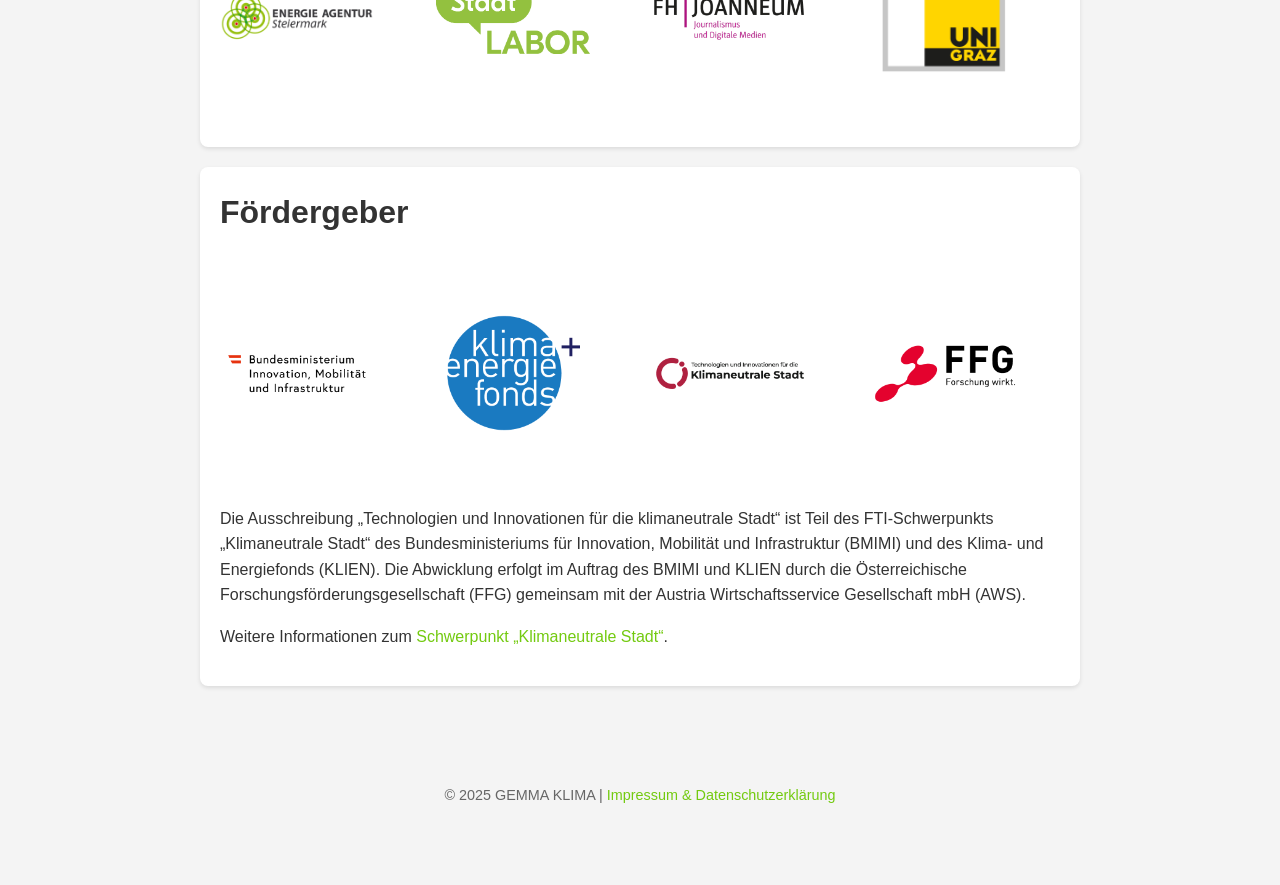
==== commit 309488fe: "Downloads Seite erstellt und Menü angepasst" ====
--- a/index.html
+++ b/index.html
@@ -24,7 +24,7 @@
             <li><a href="neuigkeiten.html">Neuigkeiten</a></li>
             <li><a href="index.html#mitmachen">Mitmachen</a></li>
             <li><a href="index.html#projektpartner">Projektpartner</a></li>
-            <!--<li><a href="downloads.html">Downloads</a></li>-->
+            <li><a href="downloads.html">Downloads</a></li>
         </ul>
     </nav>
 
--- a/style.css
+++ b/style.css
@@ -13,7 +13,7 @@
 .container {
     max-width: 1000px;
     margin: auto;
-    overflow: auto;
+    overflow: visible;
     padding: 0 20px;
 }
 .main-nav {
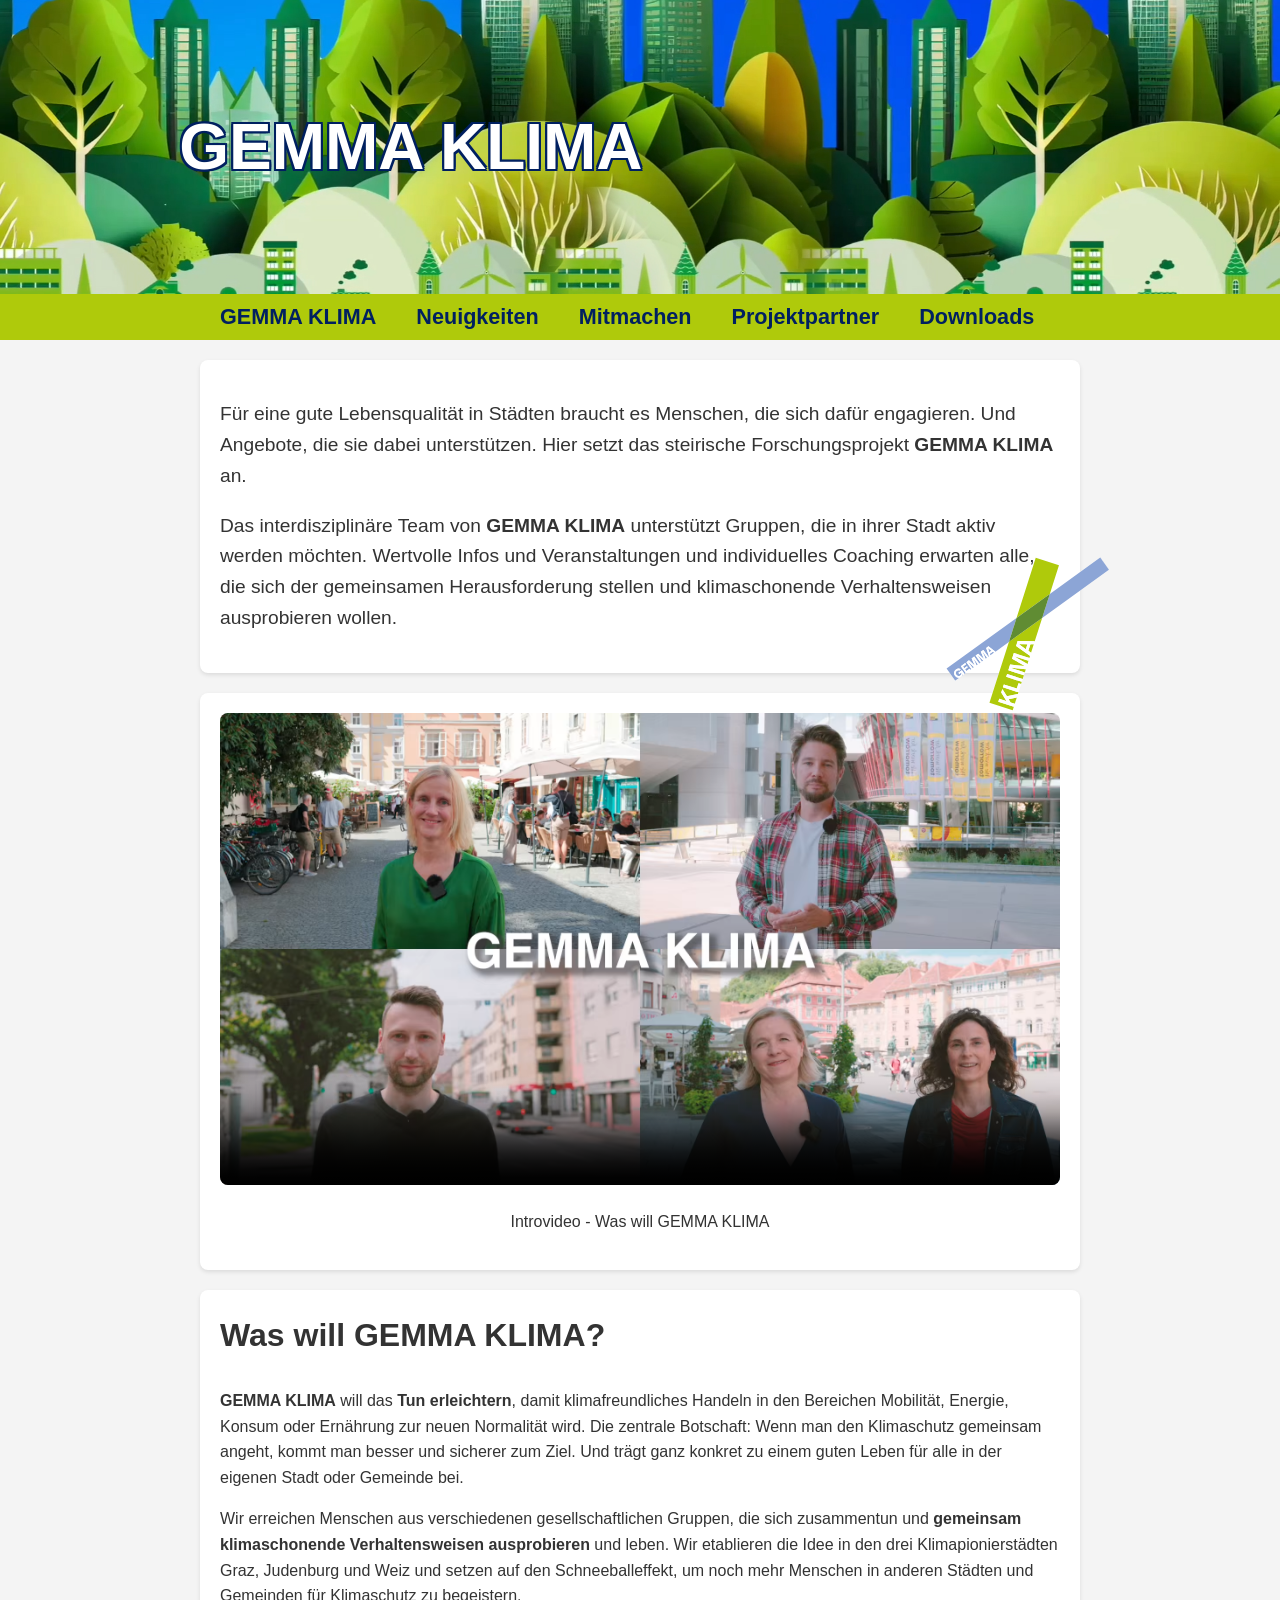
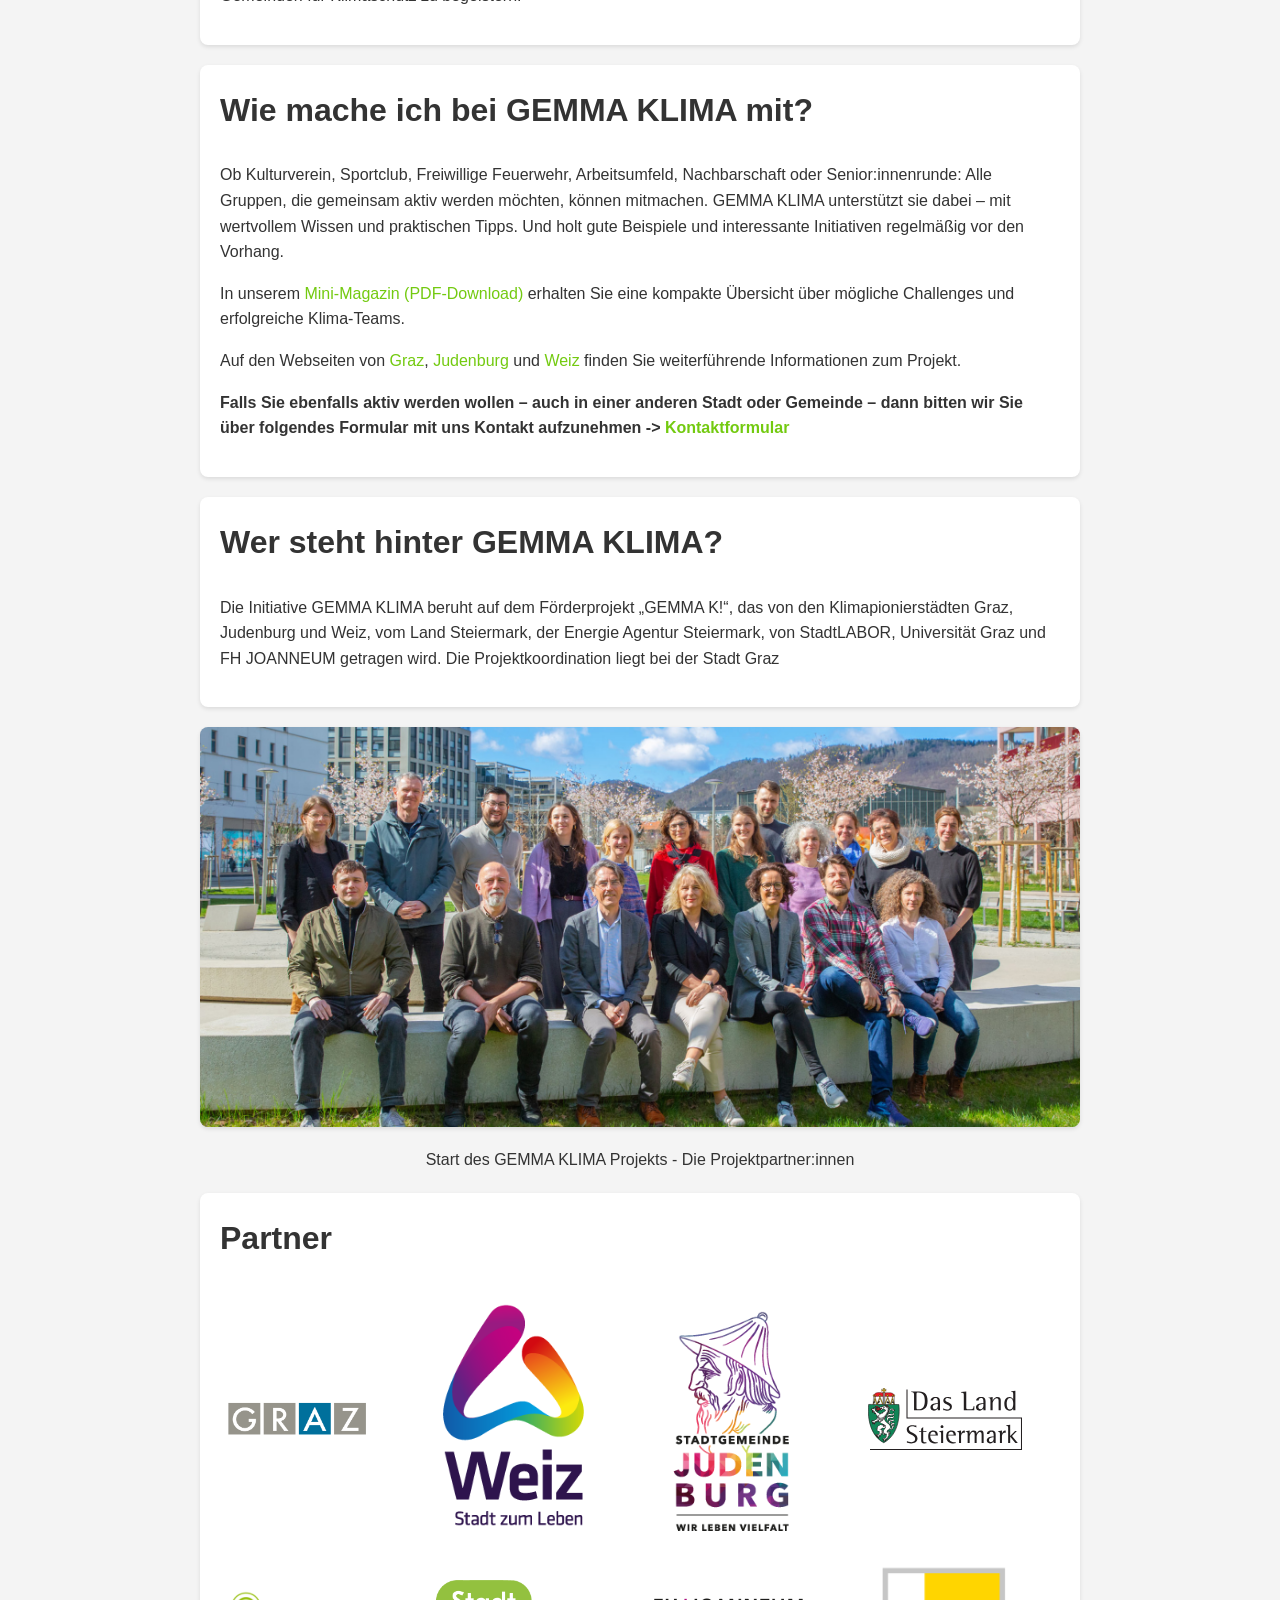
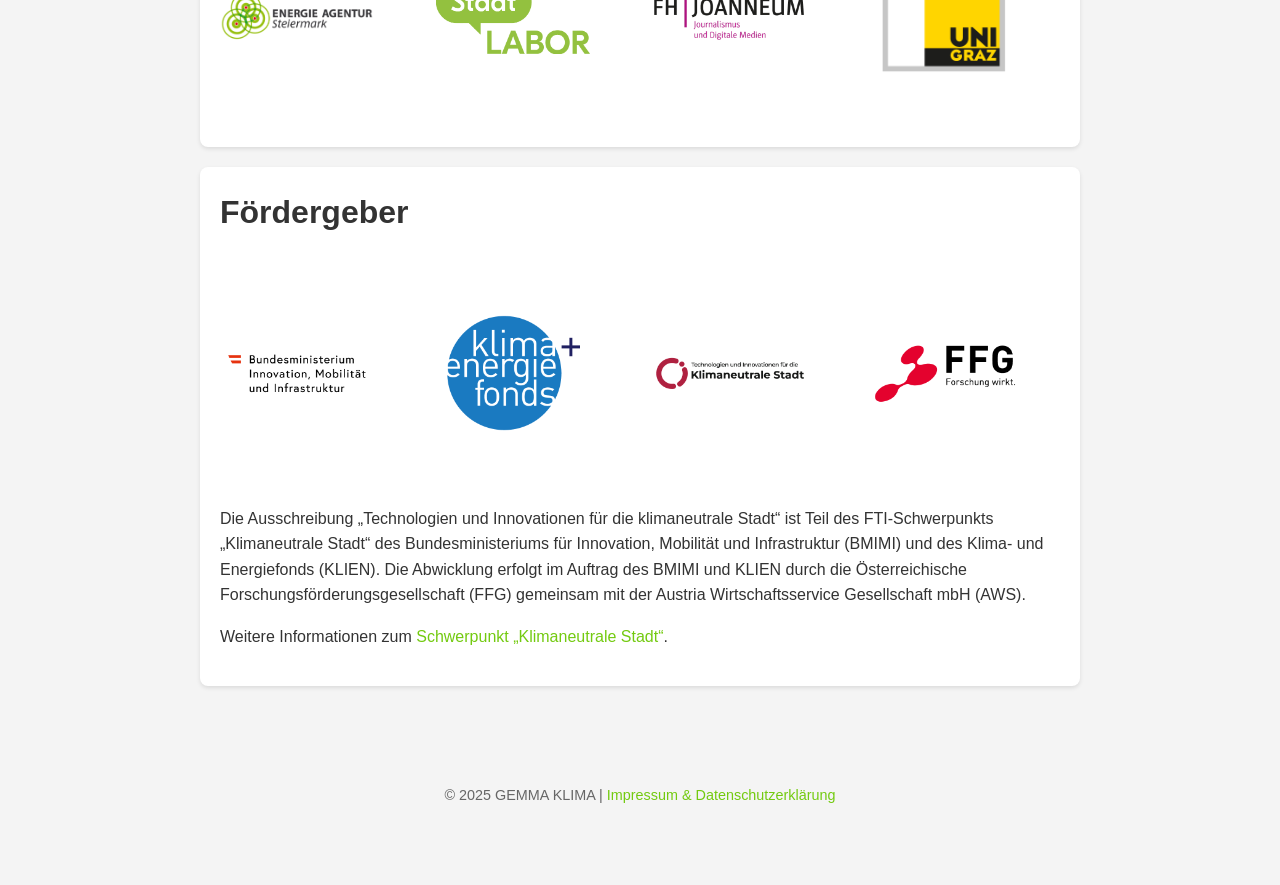
==== commit fc839aa7: "mitmachen - link zu downloads" ====
--- a/index.html
+++ b/index.html
@@ -58,7 +58,7 @@
             <section id="mitmachen">
                 <h2>Wie mache ich bei GEMMA KLIMA mit?</h2>
                 <p>Ob Kulturverein, Sportclub, Freiwillige Feuerwehr, Arbeitsumfeld, Nachbarschaft oder Senior:innenrunde: Alle Gruppen, die gemeinsam aktiv werden möchten, können mitmachen. GEMMA KLIMA unterstützt sie dabei – mit wertvollem Wissen und praktischen Tipps. Und holt gute Beispiele und interessante Initiativen regelmäßig vor den Vorhang.</p>
-                <p>In unserem Mini-Magazin (PDF-Download) erhalten Sie eine kompakte Übersicht über mögliche Challenges und erfolgreiche Klima-Teams.</p>
+                <p>In unserem <a href="./downloads.html">Mini-Magazin (PDF-Download)</a> erhalten Sie eine kompakte Übersicht über mögliche Challenges und erfolgreiche Klima-Teams.</p>
                 <p>Auf den Webseiten von <a href="https://www.klimaschutz.graz.at/cms/beitrag/10448213/11269117/GEMMA_Klima.html">Graz</a>, <a href="https://www.judenburg.at/de/umwelt/GEMMA_KLIMA!.asp">Judenburg</a> und <a href="https://www.weiz.at/Gemeinde/Umwelt-_Klimaschutz/Projekte_zum_Umweltschutz">Weiz</a> finden Sie weiterführende Informationen zum Projekt.</p>
                 <p><strong>Falls Sie ebenfalls aktiv werden wollen – auch in einer anderen Stadt oder Gemeinde – dann bitten wir Sie über folgendes Formular mit uns Kontakt aufzunehmen -&gt; <a href="./kontaktformular.html">Kontaktformular</a></strong></p>
             </section>
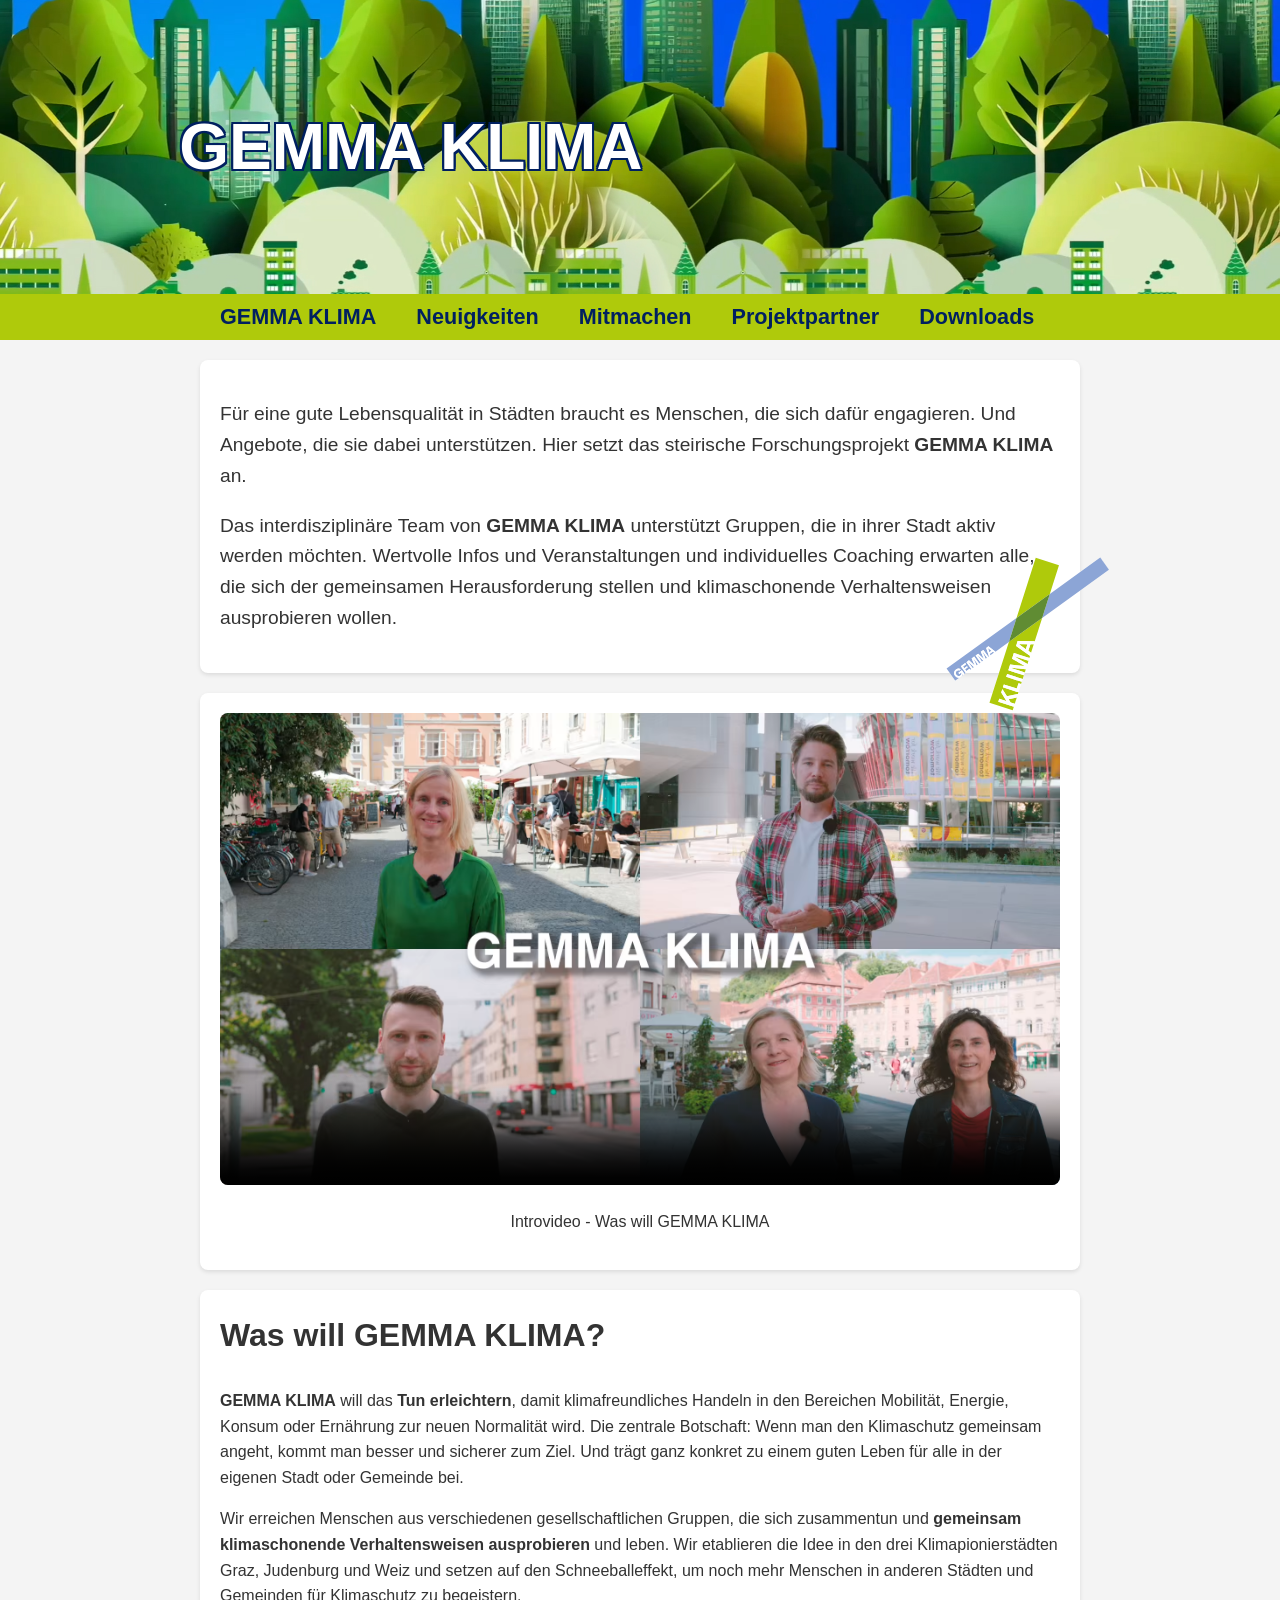
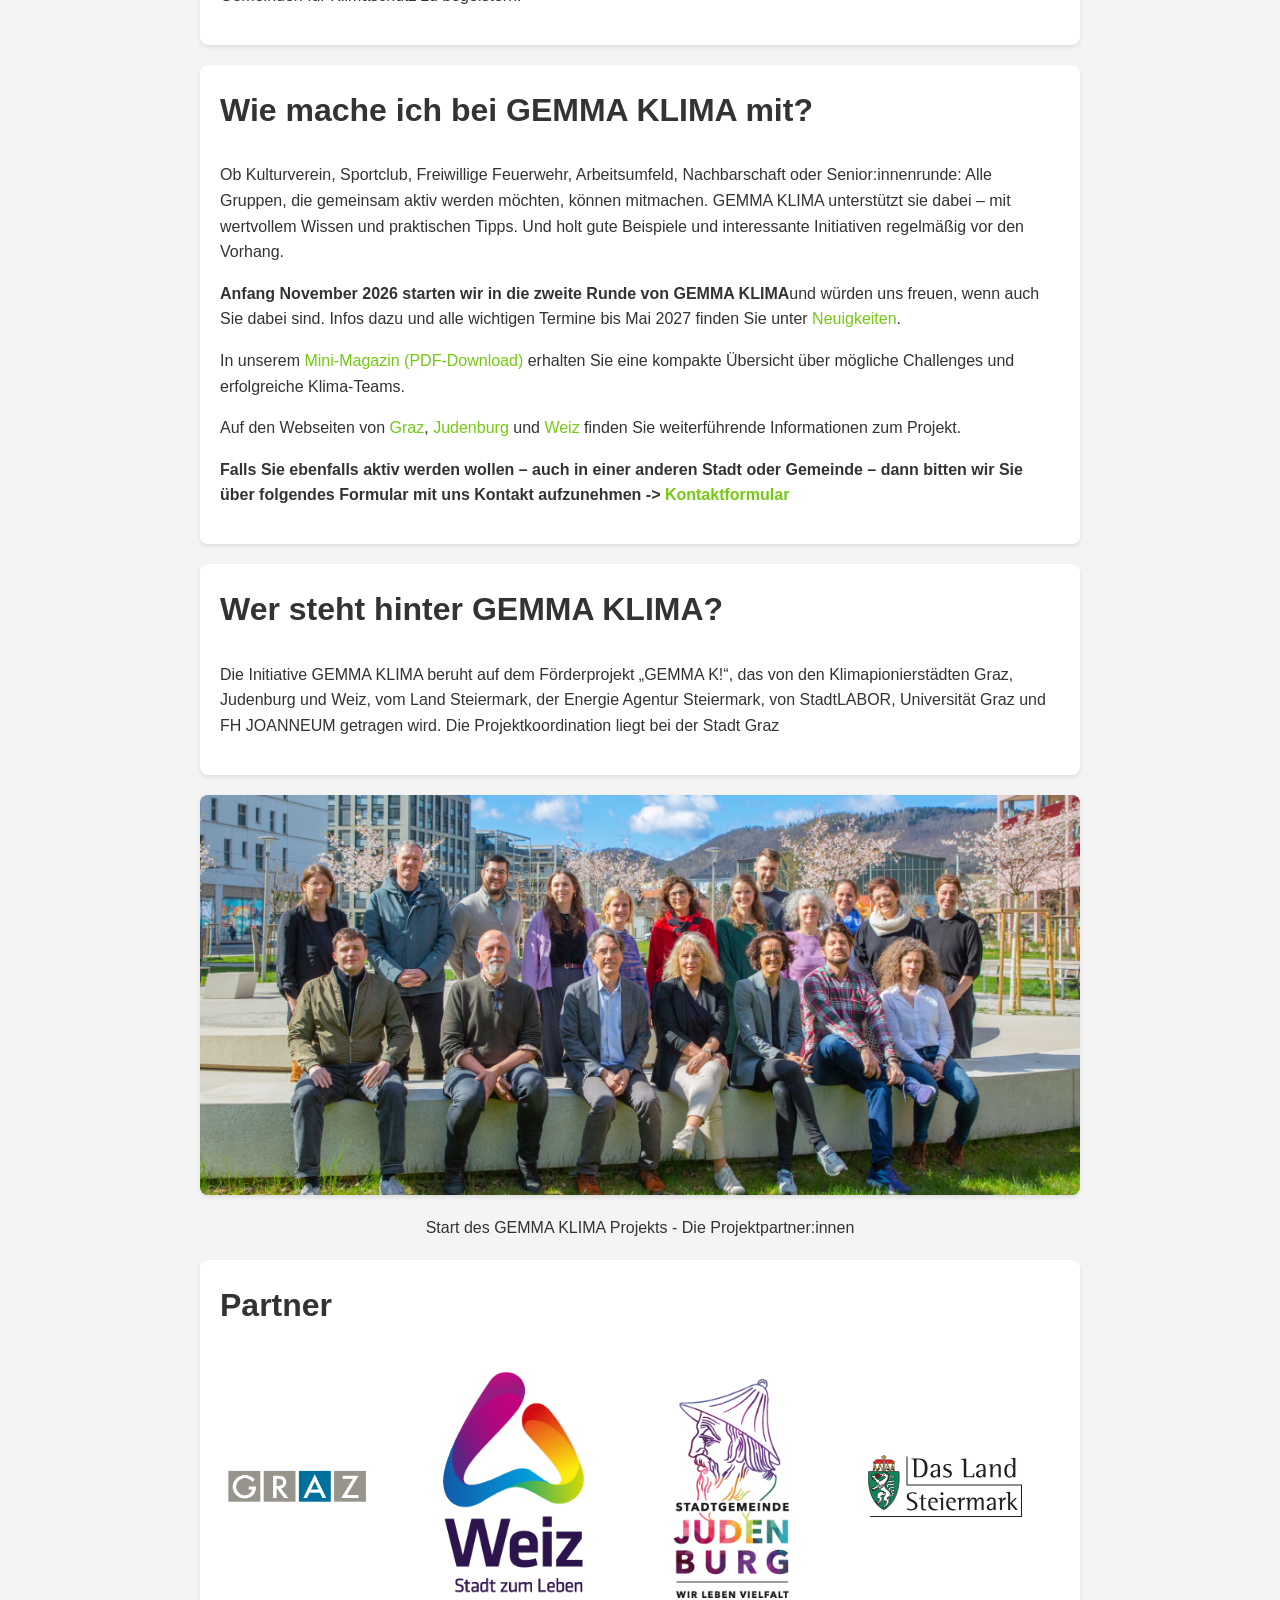
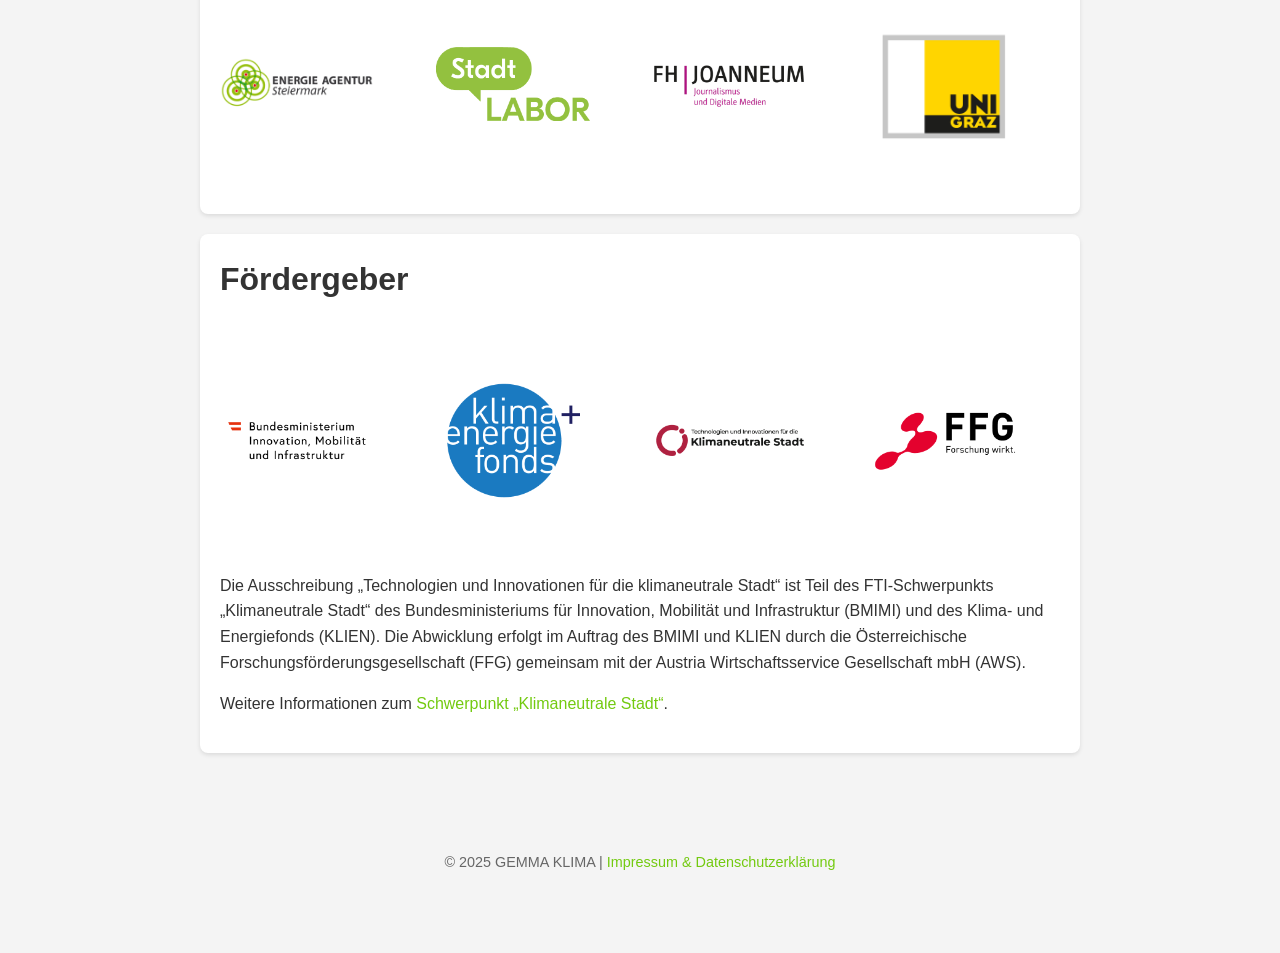
==== commit fc396220: "header link eingebaut" ====
--- a/index.html
+++ b/index.html
@@ -14,7 +14,7 @@
 <body>
 
     <header>    
-        <h1 class="header-h1">GEMMA KLIMA</h1> 
+        <h1 class="header-h1"><a class="header-a-h1" href="index.html">GEMMA KLIMA</a></h1>
     
     </header>
 
@@ -50,14 +50,17 @@
             <section id="section5">
                 <h2>Was will GEMMA KLIMA?</h2>
                 <p><strong>GEMMA KLIMA</strong> will das <strong>Tun erleichtern</strong>, damit klimafreundliches Handeln in den Bereichen Mobilität, Energie, Konsum oder Ernährung zur neuen Normalität wird. Die zentrale Botschaft: Wenn man den Klimaschutz gemeinsam angeht, kommt man besser und sicherer zum Ziel. Und trägt ganz konkret zu einem guten Leben für alle in der eigenen Stadt oder Gemeinde bei.</p>
-                <p>
-                            Wir erreichen Menschen aus verschiedenen gesellschaftlichen Gruppen, die sich zusammentun und <strong>gemeinsam klimaschonende Verhaltensweisen ausprobieren </strong>und leben. Wir etablieren die Idee in den drei Klimapionierstädten Graz, Judenburg und Weiz und setzen auf den Schneeballeffekt, um noch mehr Menschen in anderen Städten und Gemeinden für Klimaschutz zu begeistern. 
-            </p>
+
+                <p>Wir erreichen Menschen aus verschiedenen gesellschaftlichen Gruppen, die sich zusammentun und <strong>gemeinsam klimaschonende Verhaltensweisen ausprobieren </strong>und leben. Wir etablieren die Idee in den drei Klimapionierstädten Graz, Judenburg und Weiz und setzen auf den Schneeballeffekt, um noch mehr Menschen in anderen Städten und Gemeinden für Klimaschutz zu begeistern. 
+                </p>
             </section>
 
             <section id="mitmachen">
                 <h2>Wie mache ich bei GEMMA KLIMA mit?</h2>
                 <p>Ob Kulturverein, Sportclub, Freiwillige Feuerwehr, Arbeitsumfeld, Nachbarschaft oder Senior:innenrunde: Alle Gruppen, die gemeinsam aktiv werden möchten, können mitmachen. GEMMA KLIMA unterstützt sie dabei – mit wertvollem Wissen und praktischen Tipps. Und holt gute Beispiele und interessante Initiativen regelmäßig vor den Vorhang.</p>
+
+                <p><strong>Anfang November 2026 starten wir in die zweite Runde von GEMMA KLIMA</strong>und würden uns freuen, wenn auch Sie dabei sind. Infos dazu und alle wichtigen Termine bis Mai 2027 finden Sie unter <a href="./neuigkeiten.html">Neuigkeiten</a>.</p>
+
                 <p>In unserem <a href="./downloads.html">Mini-Magazin (PDF-Download)</a> erhalten Sie eine kompakte Übersicht über mögliche Challenges und erfolgreiche Klima-Teams.</p>
                 <p>Auf den Webseiten von <a href="https://www.klimaschutz.graz.at/cms/beitrag/10448213/11269117/GEMMA_Klima.html">Graz</a>, <a href="https://www.judenburg.at/de/umwelt/GEMMA_KLIMA!.asp">Judenburg</a> und <a href="https://www.weiz.at/Gemeinde/Umwelt-_Klimaschutz/Projekte_zum_Umweltschutz">Weiz</a> finden Sie weiterführende Informationen zum Projekt.</p>
                 <p><strong>Falls Sie ebenfalls aktiv werden wollen – auch in einer anderen Stadt oder Gemeinde – dann bitten wir Sie über folgendes Formular mit uns Kontakt aufzunehmen -&gt; <a href="./kontaktformular.html">Kontaktformular</a></strong></p>
--- a/style.css
+++ b/style.css
@@ -80,6 +80,23 @@
         0 -2px 0 #002060,
         -2px 0 0 #002060;
 }
+
+a.header-a-h1:link {
+    color: #fff;
+    text-decoration: none;
+}
+
+a.header-a-h1:visited {
+    color: #fff;
+    text-decoration: none;
+}
+
+a.header-a-h1:hover {
+    color: #73ca10;
+    text-decoration: none;
+}
+
+
 .header-img {
     width: clamp(150px, 25vw, 300px);
     height: auto;
@@ -111,6 +128,9 @@
 }
 .news-item__body > *:first-child {
     margin-top: 0;
+}
+.news-item__body li + li {
+    margin-top: 10px;
 }
 .news-item__image {
     width: 250px;
@@ -163,6 +183,9 @@
 }
 ul {
     padding-left: clamp(15px, 3vw, 20px);
+}
+em {
+    font-size: 1.2em;
 }
 
 a {
